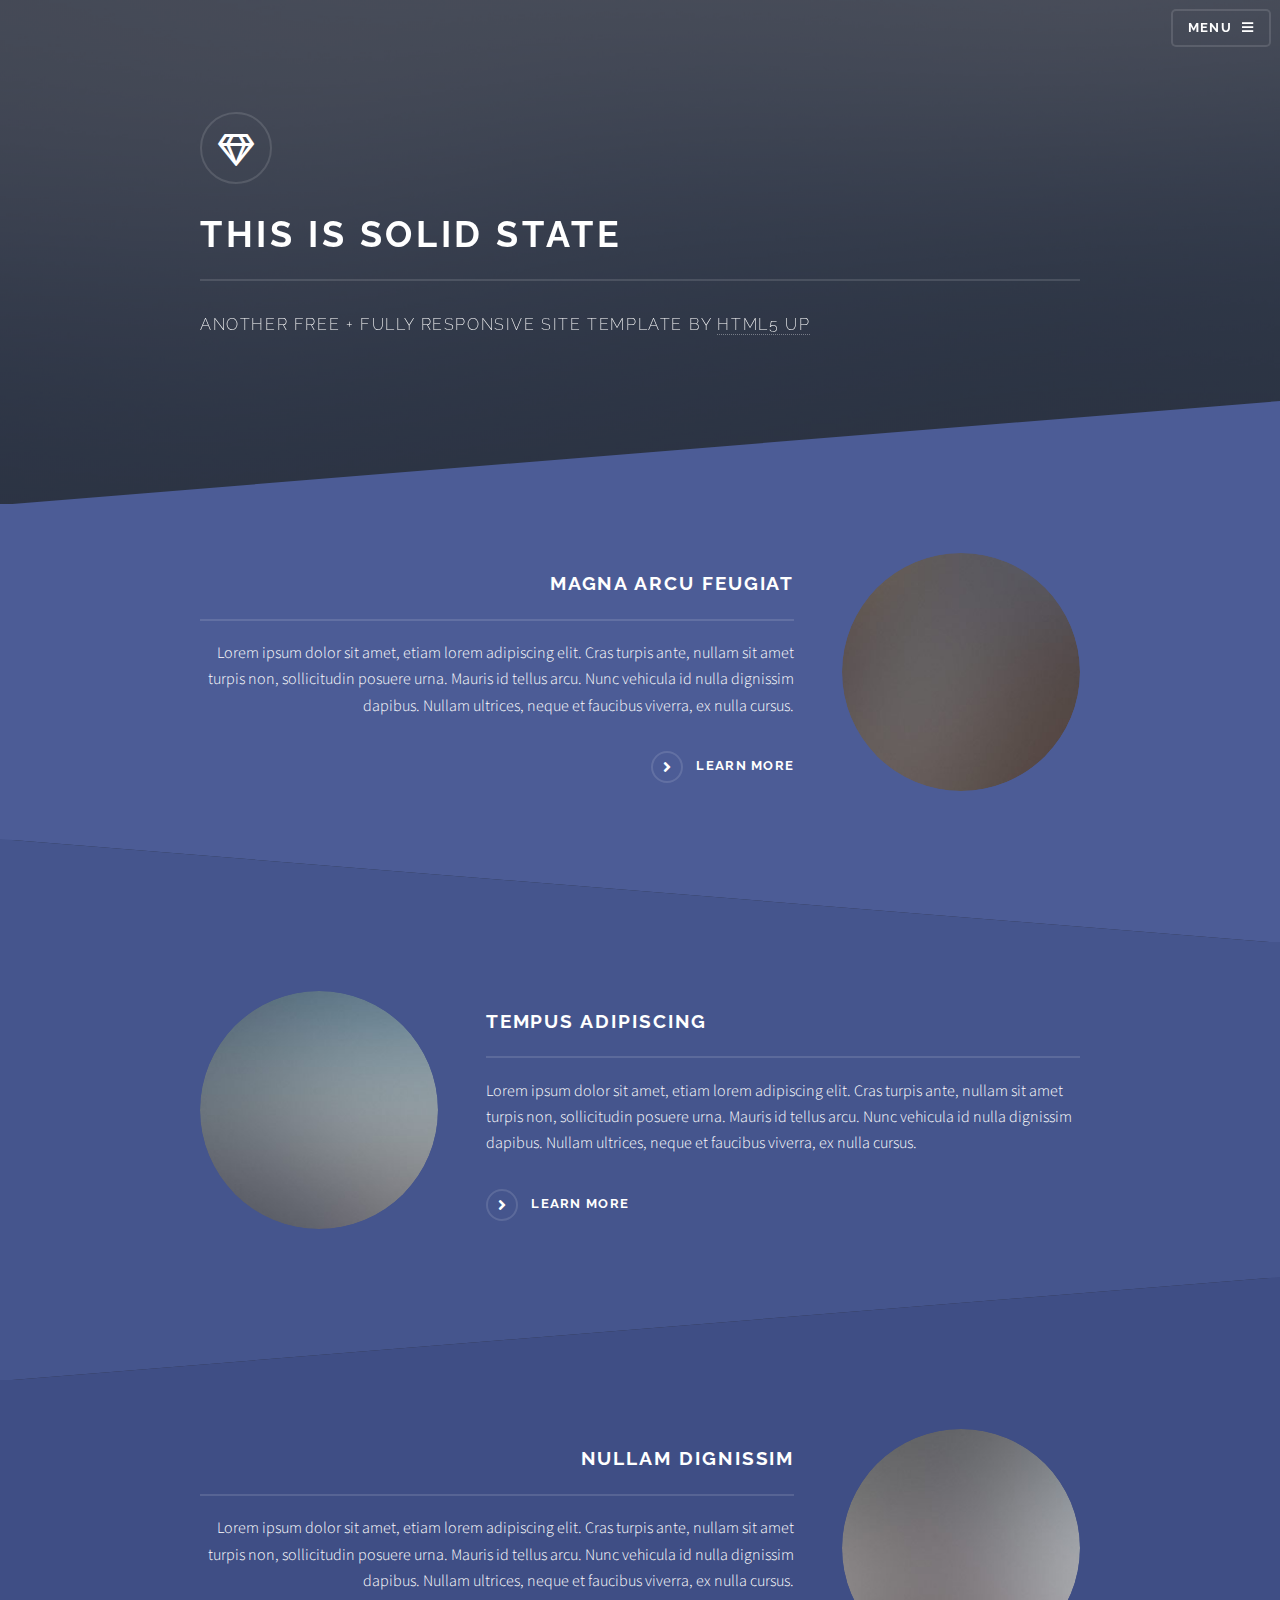
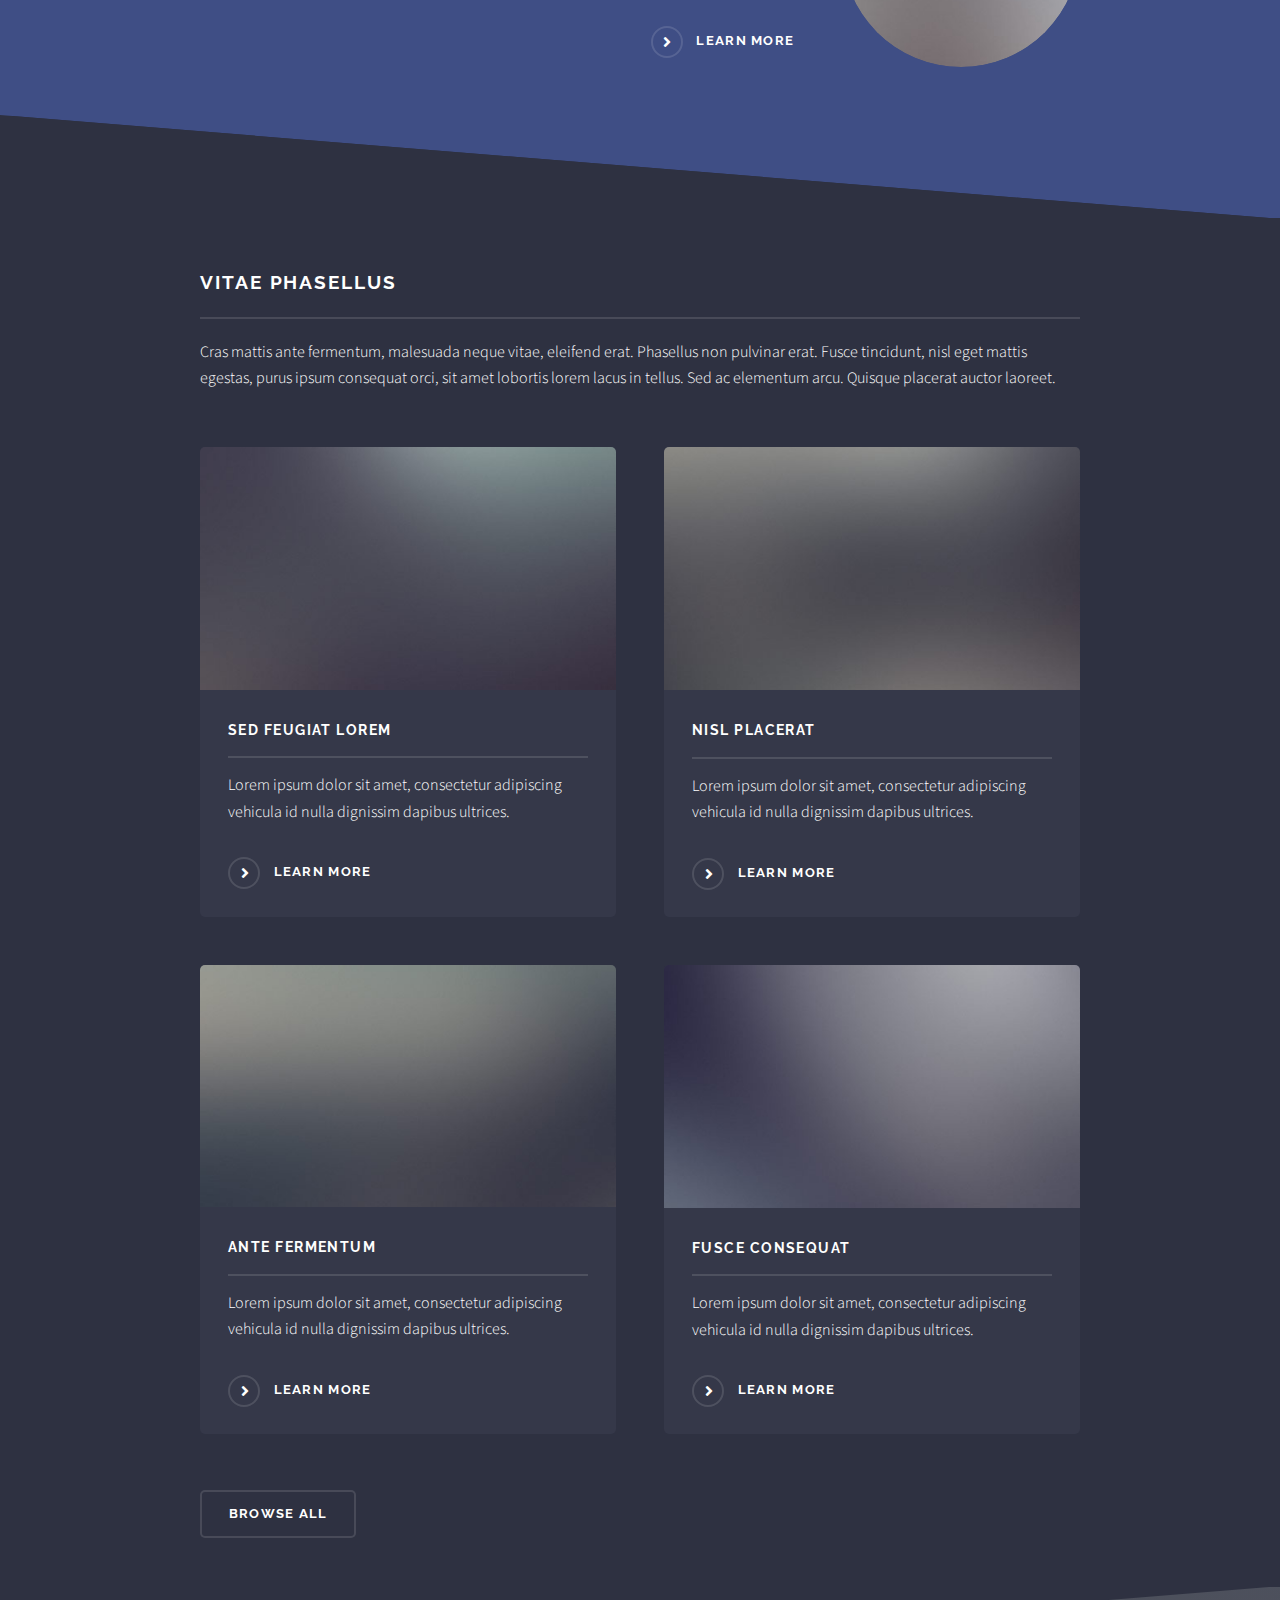
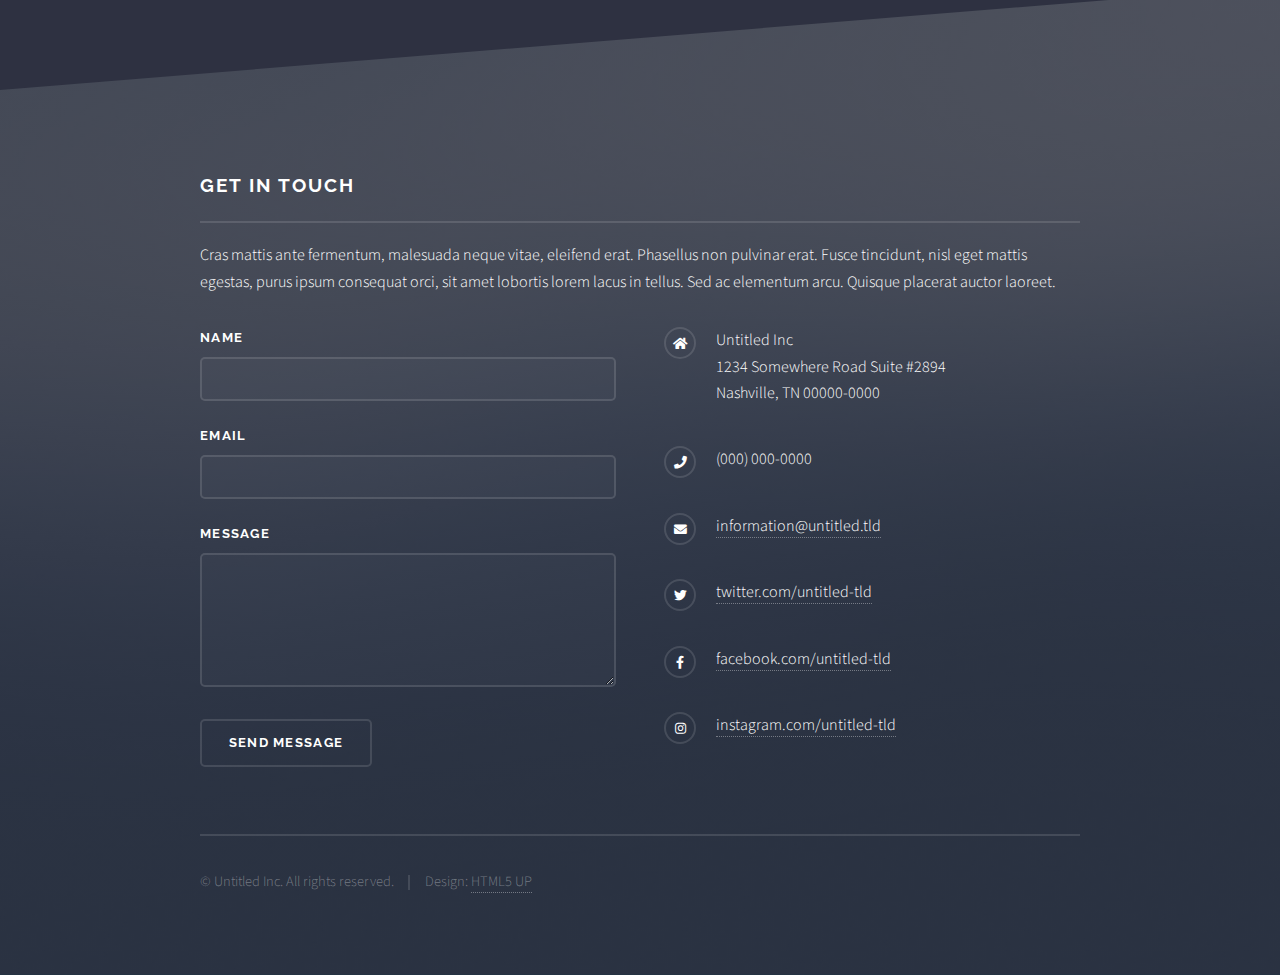
==== index.html @ b1e85231 "Add files via upload" ====
<!DOCTYPE HTML>
<!--
	Solid State by HTML5 UP
	html5up.net | @ajlkn
	Free for personal and commercial use under the CCA 3.0 license (html5up.net/license)
-->
<html>
	<head>
		<title>Solid State by HTML5 UP</title>
		<meta charset="utf-8" />
		<meta name="viewport" content="width=device-width, initial-scale=1, user-scalable=no" />
		<link rel="stylesheet" href="assets/css/main.css" />
		<noscript><link rel="stylesheet" href="assets/css/noscript.css" /></noscript>
	</head>
	<body class="is-preload">

		<!-- Page Wrapper -->
			<div id="page-wrapper">

				<!-- Header -->
					<header id="header" class="alt">
						<h1><a href="index.html">Solid State</a></h1>
						<nav>
							<a href="#menu">Menu</a>
						</nav>
					</header>

				<!-- Menu -->
					<nav id="menu">
						<div class="inner">
							<h2>Menu</h2>
							<ul class="links">
								<li><a href="index.html">Home</a></li>
								<li><a href="generic.html">Generic</a></li>
								<li><a href="elements.html">Elements</a></li>
								<li><a href="#">Log In</a></li>
								<li><a href="#">Sign Up</a></li>
							</ul>
							<a href="#" class="close">Close</a>
						</div>
					</nav>

				<!-- Banner -->
					<section id="banner">
						<div class="inner">
							<div class="logo"><span class="icon fa-gem"></span></div>
							<h2>This is Solid State</h2>
							<p>Another free + fully responsive site template by <a href="http://html5up.net">HTML5 UP</a></p>
						</div>
					</section>

				<!-- Wrapper -->
					<section id="wrapper">

						<!-- One -->
							<section id="one" class="wrapper spotlight style1">
								<div class="inner">
									<a href="#" class="image"><img src="images/pic01.jpg" alt="" /></a>
									<div class="content">
										<h2 class="major">Magna arcu feugiat</h2>
										<p>Lorem ipsum dolor sit amet, etiam lorem adipiscing elit. Cras turpis ante, nullam sit amet turpis non, sollicitudin posuere urna. Mauris id tellus arcu. Nunc vehicula id nulla dignissim dapibus. Nullam ultrices, neque et faucibus viverra, ex nulla cursus.</p>
										<a href="#" class="special">Learn more</a>
									</div>
								</div>
							</section>

						<!-- Two -->
							<section id="two" class="wrapper alt spotlight style2">
								<div class="inner">
									<a href="#" class="image"><img src="images/pic02.jpg" alt="" /></a>
									<div class="content">
										<h2 class="major">Tempus adipiscing</h2>
										<p>Lorem ipsum dolor sit amet, etiam lorem adipiscing elit. Cras turpis ante, nullam sit amet turpis non, sollicitudin posuere urna. Mauris id tellus arcu. Nunc vehicula id nulla dignissim dapibus. Nullam ultrices, neque et faucibus viverra, ex nulla cursus.</p>
										<a href="#" class="special">Learn more</a>
									</div>
								</div>
							</section>

						<!-- Three -->
							<section id="three" class="wrapper spotlight style3">
								<div class="inner">
									<a href="#" class="image"><img src="images/pic03.jpg" alt="" /></a>
									<div class="content">
										<h2 class="major">Nullam dignissim</h2>
										<p>Lorem ipsum dolor sit amet, etiam lorem adipiscing elit. Cras turpis ante, nullam sit amet turpis non, sollicitudin posuere urna. Mauris id tellus arcu. Nunc vehicula id nulla dignissim dapibus. Nullam ultrices, neque et faucibus viverra, ex nulla cursus.</p>
										<a href="#" class="special">Learn more</a>
									</div>
								</div>
							</section>

						<!-- Four -->
							<section id="four" class="wrapper alt style1">
								<div class="inner">
									<h2 class="major">Vitae phasellus</h2>
									<p>Cras mattis ante fermentum, malesuada neque vitae, eleifend erat. Phasellus non pulvinar erat. Fusce tincidunt, nisl eget mattis egestas, purus ipsum consequat orci, sit amet lobortis lorem lacus in tellus. Sed ac elementum arcu. Quisque placerat auctor laoreet.</p>
									<section class="features">
										<article>
											<a href="#" class="image"><img src="images/pic04.jpg" alt="" /></a>
											<h3 class="major">Sed feugiat lorem</h3>
											<p>Lorem ipsum dolor sit amet, consectetur adipiscing vehicula id nulla dignissim dapibus ultrices.</p>
											<a href="#" class="special">Learn more</a>
										</article>
										<article>
											<a href="#" class="image"><img src="images/pic05.jpg" alt="" /></a>
											<h3 class="major">Nisl placerat</h3>
											<p>Lorem ipsum dolor sit amet, consectetur adipiscing vehicula id nulla dignissim dapibus ultrices.</p>
											<a href="#" class="special">Learn more</a>
										</article>
										<article>
											<a href="#" class="image"><img src="images/pic06.jpg" alt="" /></a>
											<h3 class="major">Ante fermentum</h3>
											<p>Lorem ipsum dolor sit amet, consectetur adipiscing vehicula id nulla dignissim dapibus ultrices.</p>
											<a href="#" class="special">Learn more</a>
										</article>
										<article>
											<a href="#" class="image"><img src="images/pic07.jpg" alt="" /></a>
											<h3 class="major">Fusce consequat</h3>
											<p>Lorem ipsum dolor sit amet, consectetur adipiscing vehicula id nulla dignissim dapibus ultrices.</p>
											<a href="#" class="special">Learn more</a>
										</article>
									</section>
									<ul class="actions">
										<li><a href="#" class="button">Browse All</a></li>
									</ul>
								</div>
							</section>

					</section>

				<!-- Footer -->
					<section id="footer">
						<div class="inner">
							<h2 class="major">Get in touch</h2>
							<p>Cras mattis ante fermentum, malesuada neque vitae, eleifend erat. Phasellus non pulvinar erat. Fusce tincidunt, nisl eget mattis egestas, purus ipsum consequat orci, sit amet lobortis lorem lacus in tellus. Sed ac elementum arcu. Quisque placerat auctor laoreet.</p>
							<form method="post" action="#">
								<div class="fields">
									<div class="field">
										<label for="name">Name</label>
										<input type="text" name="name" id="name" />
									</div>
									<div class="field">
										<label for="email">Email</label>
										<input type="email" name="email" id="email" />
									</div>
									<div class="field">
										<label for="message">Message</label>
										<textarea name="message" id="message" rows="4"></textarea>
									</div>
								</div>
								<ul class="actions">
									<li><input type="submit" value="Send Message" /></li>
								</ul>
							</form>
							<ul class="contact">
								<li class="icon solid fa-home">
									Untitled Inc<br />
									1234 Somewhere Road Suite #2894<br />
									Nashville, TN 00000-0000
								</li>
								<li class="icon solid fa-phone">(000) 000-0000</li>
								<li class="icon solid fa-envelope"><a href="#">information@untitled.tld</a></li>
								<li class="icon brands fa-twitter"><a href="#">twitter.com/untitled-tld</a></li>
								<li class="icon brands fa-facebook-f"><a href="#">facebook.com/untitled-tld</a></li>
								<li class="icon brands fa-instagram"><a href="#">instagram.com/untitled-tld</a></li>
							</ul>
							<ul class="copyright">
								<li>&copy; Untitled Inc. All rights reserved.</li><li>Design: <a href="http://html5up.net">HTML5 UP</a></li>
							</ul>
						</div>
					</section>

			</div>

		<!-- Scripts -->
			<script src="assets/js/jquery.min.js"></script>
			<script src="assets/js/jquery.scrollex.min.js"></script>
			<script src="assets/js/browser.min.js"></script>
			<script src="assets/js/breakpoints.min.js"></script>
			<script src="assets/js/util.js"></script>
			<script src="assets/js/main.js"></script>

	</body>
</html>
---- assets/css/main.css ----
@import url(fontawesome-all.min.css);
@import url("https://fonts.googleapis.com/css?family=Raleway:200,700|Source+Sans+Pro:300,600,300italic,600italic");

/*
	Solid State by HTML5 UP
	html5up.net | @ajlkn
	Free for personal and commercial use under the CCA 3.0 license (html5up.net/license)
*/

html, body, div, span, applet, object,
iframe, h1, h2, h3, h4, h5, h6, p, blockquote,
pre, a, abbr, acronym, address, big, cite,
code, del, dfn, em, img, ins, kbd, q, s, samp,
small, strike, strong, sub, sup, tt, var, b,
u, i, center, dl, dt, dd, ol, ul, li, fieldset,
form, label, legend, table, caption, tbody,
tfoot, thead, tr, th, td, article, aside,
canvas, details, embed, figure, figcaption,
footer, header, hgroup, menu, nav, output, ruby,
section, summary, time, mark, audio, video {
	margin: 0;
	padding: 0;
	border: 0;
	font-size: 100%;
	font: inherit;
	vertical-align: baseline;}

article, aside, details, figcaption, figure,
footer, header, hgroup, menu, nav, section {
	display: block;}

body {
	line-height: 1;
}

ol, ul {
	list-style: none;
}

blockquote, q {
	quotes: none;
}

	blockquote:before, blockquote:after, q:before, q:after {
		content: '';
		content: none;
	}

table {
	border-collapse: collapse;
	border-spacing: 0;
}

body {
	-webkit-text-size-adjust: none;
}

mark {
	background-color: transparent;
	color: inherit;
}

input::-moz-focus-inner {
	border: 0;
	padding: 0;
}

input, select, textarea {
	-moz-appearance: none;
	-webkit-appearance: none;
	-ms-appearance: none;
	appearance: none;
}

/* Basic */

	@-ms-viewport {
		width: device-width;
	}

	body {
		-ms-overflow-style: scrollbar;
	}

	@media screen and (max-width: 480px) {

		html, body {
			min-width: 320px;
		}

	}

	html {
		box-sizing: border-box;
	}

	*, *:before, *:after {
		box-sizing: inherit;
	}

	body {
		background-color: #2e3141;
		background-image: linear-gradient(to top, rgba(46, 49, 65, 0.8), rgba(46, 49, 65, 0.8)), url("../../images/bg.jpg");
		background-size: auto, cover;
		background-attachment: fixed, fixed;
		background-position: center, center;
	}

		body.is-preload *, body.is-preload *:before, body.is-preload *:after {
			-moz-animation: none !important;
			-webkit-animation: none !important;
			-ms-animation: none !important;
			animation: none !important;
			-moz-transition: none !important;
			-webkit-transition: none !important;
			-ms-transition: none !important;
			transition: none !important;
		}

/* Type */

	body, input, select, textarea {
		color: #ffffff;
		font-family: "Source Sans Pro", Helvetica, sans-serif;
		font-size: 16.5pt;
		font-weight: 300;
		line-height: 1.65;
	}

		@media screen and (max-width: 1680px) {

			body, input, select, textarea {
				font-size: 13pt;
			}

		}

		@media screen and (max-width: 1280px) {

			body, input, select, textarea {
				font-size: 12pt;
			}

		}

		@media screen and (max-width: 980px) {

			body, input, select, textarea {
				font-size: 12pt;
			}

		}

		@media screen and (max-width: 736px) {

			body, input, select, textarea {
				font-size: 12pt;
			}

		}

		@media screen and (max-width: 480px) {

			body, input, select, textarea {
				font-size: 12pt;
			}

		}

	a {
		-moz-transition: color 0.2s ease-in-out, border-bottom-color 0.2s ease-in-out;
		-webkit-transition: color 0.2s ease-in-out, border-bottom-color 0.2s ease-in-out;
		-ms-transition: color 0.2s ease-in-out, border-bottom-color 0.2s ease-in-out;
		transition: color 0.2s ease-in-out, border-bottom-color 0.2s ease-in-out;
		border-bottom: dotted 1px rgba(255, 255, 255, 0.35);
		color: #ffffff;
		text-decoration: none;
	}

		a:hover {
			border-bottom-color: transparent;
			color: #ffffff !important;
		}

		a.special:not(.button) {
			text-decoration: none;
			border-bottom: 0;
			display: block;
			font-family: Raleway, Helvetica, sans-serif;
			font-size: 0.8em;
			font-weight: 700;
			letter-spacing: 0.1em;
			margin: 0 0 2em 0;
			text-transform: uppercase;
		}

			a.special:not(.button):before {
				-moz-osx-font-smoothing: grayscale;
				-webkit-font-smoothing: antialiased;
				display: inline-block;
				font-style: normal;
				font-variant: normal;
				text-rendering: auto;
				line-height: 1;
				text-transform: none !important;
				font-family: 'Font Awesome 5 Free';
				font-weight: 900;
			}

			a.special:not(.button):before {
				-moz-transition: background-color 0.2s ease-in-out;
				-webkit-transition: background-color 0.2s ease-in-out;
				-ms-transition: background-color 0.2s ease-in-out;
				transition: background-color 0.2s ease-in-out;
				border-radius: 100%;
				border: solid 2px rgba(255, 255, 255, 0.125);
				content: '\f105';
				display: inline-block;
				font-size: 1.25em;
				height: 2em;
				line-height: 1.75em;
				margin-right: 0.85em;
				text-align: center;
				text-indent: 0.15em;
				vertical-align: middle;
				width: 2em;
			}

			a.special:not(.button):hover:before {
				background-color: rgba(255, 255, 255, 0.025);
			}

			a.special:not(.button):active:before {
				background-color: rgba(255, 255, 255, 0.075);
			}

	strong, b {
		color: #ffffff;
		font-weight: 600;
	}

	em, i {
		font-style: italic;
	}

	p {
		margin: 0 0 2em 0;
	}

	h1, h2, h3, h4, h5, h6 {
		color: #ffffff;
		font-family: Raleway, Helvetica, sans-serif;
		font-weight: 700;
		letter-spacing: 0.1em;
		margin: 0 0 1em 0;
		text-transform: uppercase;
	}

		h1 a, h2 a, h3 a, h4 a, h5 a, h6 a {
			color: inherit;
			text-decoration: none;
			border-bottom: 0;
		}

		h1 span, h2 span, h3 span, h4 span, h5 span, h6 span {
			font-weight: 200;
		}

		h1.major, h2.major, h3.major, h4.major, h5.major, h6.major {
			padding-bottom: 1em;
			border-bottom: solid 2px rgba(255, 255, 255, 0.125);
		}

	h2 {
		font-size: 1.2em;
	}

	h3 {
		font-size: 0.9em;
	}

	h4 {
		font-size: 0.7em;
	}

	h5 {
		font-size: 0.7em;
	}

	h6 {
		font-size: 0.7em;
	}

	@media screen and (max-width: 736px) {

		h2 {
			font-size: 1em;
		}

		h3 {
			font-size: 0.8em;
		}

	}

	sub {
		font-size: 0.8em;
		position: relative;
		top: 0.5em;
	}

	sup {
		font-size: 0.8em;
		position: relative;
		top: -0.5em;
	}

	blockquote {
		border-left: solid 4px rgba(255, 255, 255, 0.125);
		font-style: italic;
		margin: 0 0 2em 0;
		padding: 0.5em 0 0.5em 2em;
	}

	code {
		background: rgba(255, 255, 255, 0.025);
		border-radius: 5px;
		border: solid 2px rgba(255, 255, 255, 0.125);
		font-family: "Courier New", monospace;
		font-size: 0.9em;
		margin: 0 0.25em;
		padding: 0.25em 0.65em;
	}

	pre {
		-webkit-overflow-scrolling: touch;
		font-family: "Courier New", monospace;
		font-size: 0.9em;
		margin: 0 0 2em 0;
	}

		pre code {
			display: block;
			line-height: 1.75em;
			padding: 1em 1.5em;
			overflow-x: auto;
		}

	hr {
		border: 0;
		border-bottom: solid 2px rgba(255, 255, 255, 0.125);
		margin: 2.5em 0;
	}

		hr.major {
			margin: 4em 0;
		}

	.align-left {
		text-align: left;
	}

	.align-center {
		text-align: center;
	}

	.align-right {
		text-align: right;
	}

/* Row */

	.row {
		display: flex;
		flex-wrap: wrap;
		box-sizing: border-box;
		align-items: stretch;
	}

		.row > * {
			box-sizing: border-box;
		}

		.row.gtr-uniform > * > :last-child {
			margin-bottom: 0;
		}

		.row.aln-left {
			justify-content: flex-start;
		}

		.row.aln-center {
			justify-content: center;
		}

		.row.aln-right {
			justify-content: flex-end;
		}

		.row.aln-top {
			align-items: flex-start;
		}

		.row.aln-middle {
			align-items: center;
		}

		.row.aln-bottom {
			align-items: flex-end;
		}

		.row > .imp {
			order: -1;
		}

		.row > .col-1 {
			width: 8.33333%;
		}

		.row > .off-1 {
			margin-left: 8.33333%;
		}

		.row > .col-2 {
			width: 16.66667%;
		}

		.row > .off-2 {
			margin-left: 16.66667%;
		}

		.row > .col-3 {
			width: 25%;
		}

		.row > .off-3 {
			margin-left: 25%;
		}

		.row > .col-4 {
			width: 33.33333%;
		}

		.row > .off-4 {
			margin-left: 33.33333%;
		}

		.row > .col-5 {
			width: 41.66667%;
		}

		.row > .off-5 {
			margin-left: 41.66667%;
		}

		.row > .col-6 {
			width: 50%;
		}

		.row > .off-6 {
			margin-left: 50%;
		}

		.row > .col-7 {
			width: 58.33333%;
		}

		.row > .off-7 {
			margin-left: 58.33333%;
		}

		.row > .col-8 {
			width: 66.66667%;
		}

		.row > .off-8 {
			margin-left: 66.66667%;
		}

		.row > .col-9 {
			width: 75%;
		}

		.row > .off-9 {
			margin-left: 75%;
		}

		.row > .col-10 {
			width: 83.33333%;
		}

		.row > .off-10 {
			margin-left: 83.33333%;
		}

		.row > .col-11 {
			width: 91.66667%;
		}

		.row > .off-11 {
			margin-left: 91.66667%;
		}

		.row > .col-12 {
			width: 100%;
		}

		.row > .off-12 {
			margin-left: 100%;
		}

		.row.gtr-0 {
			margin-top: 0;
			margin-left: 0em;
		}

			.row.gtr-0 > * {
				padding: 0 0 0 0em;
			}

			.row.gtr-0.gtr-uniform {
				margin-top: 0em;
			}

				.row.gtr-0.gtr-uniform > * {
					padding-top: 0em;
				}

		.row.gtr-25 {
			margin-top: 0;
			margin-left: -0.4375em;
		}

			.row.gtr-25 > * {
				padding: 0 0 0 0.4375em;
			}

			.row.gtr-25.gtr-uniform {
				margin-top: -0.4375em;
			}

				.row.gtr-25.gtr-uniform > * {
					padding-top: 0.4375em;
				}

		.row.gtr-50 {
			margin-top: 0;
			margin-left: -0.875em;
		}

			.row.gtr-50 > * {
				padding: 0 0 0 0.875em;
			}

			.row.gtr-50.gtr-uniform {
				margin-top: -0.875em;
			}

				.row.gtr-50.gtr-uniform > * {
					padding-top: 0.875em;
				}

		.row {
			margin-top: 0;
			margin-left: -1.75em;
		}

			.row > * {
				padding: 0 0 0 1.75em;
			}

			.row.gtr-uniform {
				margin-top: -1.75em;
			}

				.row.gtr-uniform > * {
					padding-top: 1.75em;
				}

		.row.gtr-150 {
			margin-top: 0;
			margin-left: -2.625em;
		}

			.row.gtr-150 > * {
				padding: 0 0 0 2.625em;
			}

			.row.gtr-150.gtr-uniform {
				margin-top: -2.625em;
			}

				.row.gtr-150.gtr-uniform > * {
					padding-top: 2.625em;
				}

		.row.gtr-200 {
			margin-top: 0;
			margin-left: -3.5em;
		}

			.row.gtr-200 > * {
				padding: 0 0 0 3.5em;
			}

			.row.gtr-200.gtr-uniform {
				margin-top: -3.5em;
			}

				.row.gtr-200.gtr-uniform > * {
					padding-top: 3.5em;
				}

		@media screen and (max-width: 1680px) {

			.row {
				display: flex;
				flex-wrap: wrap;
				box-sizing: border-box;
				align-items: stretch;
			}

				.row > * {
					box-sizing: border-box;
				}

				.row.gtr-uniform > * > :last-child {
					margin-bottom: 0;
				}

				.row.aln-left {
					justify-content: flex-start;
				}

				.row.aln-center {
					justify-content: center;
				}

				.row.aln-right {
					justify-content: flex-end;
				}

				.row.aln-top {
					align-items: flex-start;
				}

				.row.aln-middle {
					align-items: center;
				}

				.row.aln-bottom {
					align-items: flex-end;
				}

				.row > .imp-xlarge {
					order: -1;
				}

				.row > .col-1-xlarge {
					width: 8.33333%;
				}

				.row > .off-1-xlarge {
					margin-left: 8.33333%;
				}

				.row > .col-2-xlarge {
					width: 16.66667%;
				}

				.row > .off-2-xlarge {
					margin-left: 16.66667%;
				}

				.row > .col-3-xlarge {
					width: 25%;
				}

				.row > .off-3-xlarge {
					margin-left: 25%;
				}

				.row > .col-4-xlarge {
					width: 33.33333%;
				}

				.row > .off-4-xlarge {
					margin-left: 33.33333%;
				}

				.row > .col-5-xlarge {
					width: 41.66667%;
				}

				.row > .off-5-xlarge {
					margin-left: 41.66667%;
				}

				.row > .col-6-xlarge {
					width: 50%;
				}

				.row > .off-6-xlarge {
					margin-left: 50%;
				}

				.row > .col-7-xlarge {
					width: 58.33333%;
				}

				.row > .off-7-xlarge {
					margin-left: 58.33333%;
				}

				.row > .col-8-xlarge {
					width: 66.66667%;
				}

				.row > .off-8-xlarge {
					margin-left: 66.66667%;
				}

				.row > .col-9-xlarge {
					width: 75%;
				}

				.row > .off-9-xlarge {
					margin-left: 75%;
				}

				.row > .col-10-xlarge {
					width: 83.33333%;
				}

				.row > .off-10-xlarge {
					margin-left: 83.33333%;
				}

				.row > .col-11-xlarge {
					width: 91.66667%;
				}

				.row > .off-11-xlarge {
					margin-left: 91.66667%;
				}

				.row > .col-12-xlarge {
					width: 100%;
				}

				.row > .off-12-xlarge {
					margin-left: 100%;
				}

				.row.gtr-0 {
					margin-top: 0;
					margin-left: 0em;
				}

					.row.gtr-0 > * {
						padding: 0 0 0 0em;
					}

					.row.gtr-0.gtr-uniform {
						margin-top: 0em;
					}

						.row.gtr-0.gtr-uniform > * {
							padding-top: 0em;
						}

				.row.gtr-25 {
					margin-top: 0;
					margin-left: -0.4375em;
				}

					.row.gtr-25 > * {
						padding: 0 0 0 0.4375em;
					}

					.row.gtr-25.gtr-uniform {
						margin-top: -0.4375em;
					}

						.row.gtr-25.gtr-uniform > * {
							padding-top: 0.4375em;
						}

				.row.gtr-50 {
					margin-top: 0;
					margin-left: -0.875em;
				}

					.row.gtr-50 > * {
						padding: 0 0 0 0.875em;
					}

					.row.gtr-50.gtr-uniform {
						margin-top: -0.875em;
					}

						.row.gtr-50.gtr-uniform > * {
							padding-top: 0.875em;
						}

				.row {
					margin-top: 0;
					margin-left: -1.75em;
				}

					.row > * {
						padding: 0 0 0 1.75em;
					}

					.row.gtr-uniform {
						margin-top: -1.75em;
					}

						.row.gtr-uniform > * {
							padding-top: 1.75em;
						}

				.row.gtr-150 {
					margin-top: 0;
					margin-left: -2.625em;
				}

					.row.gtr-150 > * {
						padding: 0 0 0 2.625em;
					}

					.row.gtr-150.gtr-uniform {
						margin-top: -2.625em;
					}

						.row.gtr-150.gtr-uniform > * {
							padding-top: 2.625em;
						}

				.row.gtr-200 {
					margin-top: 0;
					margin-left: -3.5em;
				}

					.row.gtr-200 > * {
						padding: 0 0 0 3.5em;
					}

					.row.gtr-200.gtr-uniform {
						margin-top: -3.5em;
					}

						.row.gtr-200.gtr-uniform > * {
							padding-top: 3.5em;
						}

		}

		@media screen and (max-width: 1280px) {

			.row {
				display: flex;
				flex-wrap: wrap;
				box-sizing: border-box;
				align-items: stretch;
			}

				.row > * {
					box-sizing: border-box;
				}

				.row.gtr-uniform > * > :last-child {
					margin-bottom: 0;
				}

				.row.aln-left {
					justify-content: flex-start;
				}

				.row.aln-center {
					justify-content: center;
				}

				.row.aln-right {
					justify-content: flex-end;
				}

				.row.aln-top {
					align-items: flex-start;
				}

				.row.aln-middle {
					align-items: center;
				}

				.row.aln-bottom {
					align-items: flex-end;
				}

				.row > .imp-large {
					order: -1;
				}

				.row > .col-1-large {
					width: 8.33333%;
				}

				.row > .off-1-large {
					margin-left: 8.33333%;
				}

				.row > .col-2-large {
					width: 16.66667%;
				}

				.row > .off-2-large {
					margin-left: 16.66667%;
				}

				.row > .col-3-large {
					width: 25%;
				}

				.row > .off-3-large {
					margin-left: 25%;
				}

				.row > .col-4-large {
					width: 33.33333%;
				}

				.row > .off-4-large {
					margin-left: 33.33333%;
				}

				.row > .col-5-large {
					width: 41.66667%;
				}

				.row > .off-5-large {
					margin-left: 41.66667%;
				}

				.row > .col-6-large {
					width: 50%;
				}

				.row > .off-6-large {
					margin-left: 50%;
				}

				.row > .col-7-large {
					width: 58.33333%;
				}

				.row > .off-7-large {
					margin-left: 58.33333%;
				}

				.row > .col-8-large {
					width: 66.66667%;
				}

				.row > .off-8-large {
					margin-left: 66.66667%;
				}

				.row > .col-9-large {
					width: 75%;
				}

				.row > .off-9-large {
					margin-left: 75%;
				}

				.row > .col-10-large {
					width: 83.33333%;
				}

				.row > .off-10-large {
					margin-left: 83.33333%;
				}

				.row > .col-11-large {
					width: 91.66667%;
				}

				.row > .off-11-large {
					margin-left: 91.66667%;
				}

				.row > .col-12-large {
					width: 100%;
				}

				.row > .off-12-large {
					margin-left: 100%;
				}

				.row.gtr-0 {
					margin-top: 0;
					margin-left: 0em;
				}

					.row.gtr-0 > * {
						padding: 0 0 0 0em;
					}

					.row.gtr-0.gtr-uniform {
						margin-top: 0em;
					}

						.row.gtr-0.gtr-uniform > * {
							padding-top: 0em;
						}

				.row.gtr-25 {
					margin-top: 0;
					margin-left: -0.4375em;
				}

					.row.gtr-25 > * {
						padding: 0 0 0 0.4375em;
					}

					.row.gtr-25.gtr-uniform {
						margin-top: -0.4375em;
					}

						.row.gtr-25.gtr-uniform > * {
							padding-top: 0.4375em;
						}

				.row.gtr-50 {
					margin-top: 0;
					margin-left: -0.875em;
				}

					.row.gtr-50 > * {
						padding: 0 0 0 0.875em;
					}

					.row.gtr-50.gtr-uniform {
						margin-top: -0.875em;
					}

						.row.gtr-50.gtr-uniform > * {
							padding-top: 0.875em;
						}

				.row {
					margin-top: 0;
					margin-left: -1.75em;
				}

					.row > * {
						padding: 0 0 0 1.75em;
					}

					.row.gtr-uniform {
						margin-top: -1.75em;
					}

						.row.gtr-uniform > * {
							padding-top: 1.75em;
						}

				.row.gtr-150 {
					margin-top: 0;
					margin-left: -2.625em;
				}

					.row.gtr-150 > * {
						padding: 0 0 0 2.625em;
					}

					.row.gtr-150.gtr-uniform {
						margin-top: -2.625em;
					}

						.row.gtr-150.gtr-uniform > * {
							padding-top: 2.625em;
						}

				.row.gtr-200 {
					margin-top: 0;
					margin-left: -3.5em;
				}

					.row.gtr-200 > * {
						padding: 0 0 0 3.5em;
					}

					.row.gtr-200.gtr-uniform {
						margin-top: -3.5em;
					}

						.row.gtr-200.gtr-uniform > * {
							padding-top: 3.5em;
						}

		}

		@media screen and (max-width: 980px) {

			.row {
				display: flex;
				flex-wrap: wrap;
				box-sizing: border-box;
				align-items: stretch;
			}

				.row > * {
					box-sizing: border-box;
				}

				.row.gtr-uniform > * > :last-child {
					margin-bottom: 0;
				}

				.row.aln-left {
					justify-content: flex-start;
				}

				.row.aln-center {
					justify-content: center;
				}

				.row.aln-right {
					justify-content: flex-end;
				}

				.row.aln-top {
					align-items: flex-start;
				}

				.row.aln-middle {
					align-items: center;
				}

				.row.aln-bottom {
					align-items: flex-end;
				}

				.row > .imp-medium {
					order: -1;
				}

				.row > .col-1-medium {
					width: 8.33333%;
				}

				.row > .off-1-medium {
					margin-left: 8.33333%;
				}

				.row > .col-2-medium {
					width: 16.66667%;
				}

				.row > .off-2-medium {
					margin-left: 16.66667%;
				}

				.row > .col-3-medium {
					width: 25%;
				}

				.row > .off-3-medium {
					margin-left: 25%;
				}

				.row > .col-4-medium {
					width: 33.33333%;
				}

				.row > .off-4-medium {
					margin-left: 33.33333%;
				}

				.row > .col-5-medium {
					width: 41.66667%;
				}

				.row > .off-5-medium {
					margin-left: 41.66667%;
				}

				.row > .col-6-medium {
					width: 50%;
				}

				.row > .off-6-medium {
					margin-left: 50%;
				}

				.row > .col-7-medium {
					width: 58.33333%;
				}

				.row > .off-7-medium {
					margin-left: 58.33333%;
				}

				.row > .col-8-medium {
					width: 66.66667%;
				}

				.row > .off-8-medium {
					margin-left: 66.66667%;
				}

				.row > .col-9-medium {
					width: 75%;
				}

				.row > .off-9-medium {
					margin-left: 75%;
				}

				.row > .col-10-medium {
					width: 83.33333%;
				}

				.row > .off-10-medium {
					margin-left: 83.33333%;
				}

				.row > .col-11-medium {
					width: 91.66667%;
				}

				.row > .off-11-medium {
					margin-left: 91.66667%;
				}

				.row > .col-12-medium {
					width: 100%;
				}

				.row > .off-12-medium {
					margin-left: 100%;
				}

				.row.gtr-0 {
					margin-top: 0;
					margin-left: 0em;
				}

					.row.gtr-0 > * {
						padding: 0 0 0 0em;
					}

					.row.gtr-0.gtr-uniform {
						margin-top: 0em;
					}

						.row.gtr-0.gtr-uniform > * {
							padding-top: 0em;
						}

				.row.gtr-25 {
					margin-top: 0;
					margin-left: -0.4375em;
				}

					.row.gtr-25 > * {
						padding: 0 0 0 0.4375em;
					}

					.row.gtr-25.gtr-uniform {
						margin-top: -0.4375em;
					}

						.row.gtr-25.gtr-uniform > * {
							padding-top: 0.4375em;
						}

				.row.gtr-50 {
					margin-top: 0;
					margin-left: -0.875em;
				}

					.row.gtr-50 > * {
						padding: 0 0 0 0.875em;
					}

					.row.gtr-50.gtr-uniform {
						margin-top: -0.875em;
					}

						.row.gtr-50.gtr-uniform > * {
							padding-top: 0.875em;
						}

				.row {
					margin-top: 0;
					margin-left: -1.75em;
				}

					.row > * {
						padding: 0 0 0 1.75em;
					}

					.row.gtr-uniform {
						margin-top: -1.75em;
					}

						.row.gtr-uniform > * {
							padding-top: 1.75em;
						}

				.row.gtr-150 {
					margin-top: 0;
					margin-left: -2.625em;
				}

					.row.gtr-150 > * {
						padding: 0 0 0 2.625em;
					}

					.row.gtr-150.gtr-uniform {
						margin-top: -2.625em;
					}

						.row.gtr-150.gtr-uniform > * {
							padding-top: 2.625em;
						}

				.row.gtr-200 {
					margin-top: 0;
					margin-left: -3.5em;
				}

					.row.gtr-200 > * {
						padding: 0 0 0 3.5em;
					}

					.row.gtr-200.gtr-uniform {
						margin-top: -3.5em;
					}

						.row.gtr-200.gtr-uniform > * {
							padding-top: 3.5em;
						}

		}

		@media screen and (max-width: 736px) {

			.row {
				display: flex;
				flex-wrap: wrap;
				box-sizing: border-box;
				align-items: stretch;
			}

				.row > * {
					box-sizing: border-box;
				}

				.row.gtr-uniform > * > :last-child {
					margin-bottom: 0;
				}

				.row.aln-left {
					justify-content: flex-start;
				}

				.row.aln-center {
					justify-content: center;
				}

				.row.aln-right {
					justify-content: flex-end;
				}

				.row.aln-top {
					align-items: flex-start;
				}

				.row.aln-middle {
					align-items: center;
				}

				.row.aln-bottom {
					align-items: flex-end;
				}

				.row > .imp-small {
					order: -1;
				}

				.row > .col-1-small {
					width: 8.33333%;
				}

				.row > .off-1-small {
					margin-left: 8.33333%;
				}

				.row > .col-2-small {
					width: 16.66667%;
				}

				.row > .off-2-small {
					margin-left: 16.66667%;
				}

				.row > .col-3-small {
					width: 25%;
				}

				.row > .off-3-small {
					margin-left: 25%;
				}

				.row > .col-4-small {
					width: 33.33333%;
				}

				.row > .off-4-small {
					margin-left: 33.33333%;
				}

				.row > .col-5-small {
					width: 41.66667%;
				}

				.row > .off-5-small {
					margin-left: 41.66667%;
				}

				.row > .col-6-small {
					width: 50%;
				}

				.row > .off-6-small {
					margin-left: 50%;
				}

				.row > .col-7-small {
					width: 58.33333%;
				}

				.row > .off-7-small {
					margin-left: 58.33333%;
				}

				.row > .col-8-small {
					width: 66.66667%;
				}

				.row > .off-8-small {
					margin-left: 66.66667%;
				}

				.row > .col-9-small {
					width: 75%;
				}

				.row > .off-9-small {
					margin-left: 75%;
				}

				.row > .col-10-small {
					width: 83.33333%;
				}

				.row > .off-10-small {
					margin-left: 83.33333%;
				}

				.row > .col-11-small {
					width: 91.66667%;
				}

				.row > .off-11-small {
					margin-left: 91.66667%;
				}

				.row > .col-12-small {
					width: 100%;
				}

				.row > .off-12-small {
					margin-left: 100%;
				}

				.row.gtr-0 {
					margin-top: 0;
					margin-left: 0em;
				}

					.row.gtr-0 > * {
						padding: 0 0 0 0em;
					}

					.row.gtr-0.gtr-uniform {
						margin-top: 0em;
					}

						.row.gtr-0.gtr-uniform > * {
							padding-top: 0em;
						}

				.row.gtr-25 {
					margin-top: 0;
					margin-left: -0.3125em;
				}

					.row.gtr-25 > * {
						padding: 0 0 0 0.3125em;
					}

					.row.gtr-25.gtr-uniform {
						margin-top: -0.3125em;
					}

						.row.gtr-25.gtr-uniform > * {
							padding-top: 0.3125em;
						}

				.row.gtr-50 {
					margin-top: 0;
					margin-left: -0.625em;
				}

					.row.gtr-50 > * {
						padding: 0 0 0 0.625em;
					}

					.row.gtr-50.gtr-uniform {
						margin-top: -0.625em;
					}

						.row.gtr-50.gtr-uniform > * {
							padding-top: 0.625em;
						}

				.row {
					margin-top: 0;
					margin-left: -1.25em;
				}

					.row > * {
						padding: 0 0 0 1.25em;
					}

					.row.gtr-uniform {
						margin-top: -1.25em;
					}

						.row.gtr-uniform > * {
							padding-top: 1.25em;
						}

				.row.gtr-150 {
					margin-top: 0;
					margin-left: -1.875em;
				}

					.row.gtr-150 > * {
						padding: 0 0 0 1.875em;
					}

					.row.gtr-150.gtr-uniform {
						margin-top: -1.875em;
					}

						.row.gtr-150.gtr-uniform > * {
							padding-top: 1.875em;
						}

				.row.gtr-200 {
					margin-top: 0;
					margin-left: -2.5em;
				}

					.row.gtr-200 > * {
						padding: 0 0 0 2.5em;
					}

					.row.gtr-200.gtr-uniform {
						margin-top: -2.5em;
					}

						.row.gtr-200.gtr-uniform > * {
							padding-top: 2.5em;
						}

		}

		@media screen and (max-width: 480px) {

			.row {
				display: flex;
				flex-wrap: wrap;
				box-sizing: border-box;
				align-items: stretch;
			}

				.row > * {
					box-sizing: border-box;
				}

				.row.gtr-uniform > * > :last-child {
					margin-bottom: 0;
				}

				.row.aln-left {
					justify-content: flex-start;
				}

				.row.aln-center {
					justify-content: center;
				}

				.row.aln-right {
					justify-content: flex-end;
				}

				.row.aln-top {
					align-items: flex-start;
				}

				.row.aln-middle {
					align-items: center;
				}

				.row.aln-bottom {
					align-items: flex-end;
				}

				.row > .imp-xsmall {
					order: -1;
				}

				.row > .col-1-xsmall {
					width: 8.33333%;
				}

				.row > .off-1-xsmall {
					margin-left: 8.33333%;
				}

				.row > .col-2-xsmall {
					width: 16.66667%;
				}

				.row > .off-2-xsmall {
					margin-left: 16.66667%;
				}

				.row > .col-3-xsmall {
					width: 25%;
				}

				.row > .off-3-xsmall {
					margin-left: 25%;
				}

				.row > .col-4-xsmall {
					width: 33.33333%;
				}

				.row > .off-4-xsmall {
					margin-left: 33.33333%;
				}

				.row > .col-5-xsmall {
					width: 41.66667%;
				}

				.row > .off-5-xsmall {
					margin-left: 41.66667%;
				}

				.row > .col-6-xsmall {
					width: 50%;
				}

				.row > .off-6-xsmall {
					margin-left: 50%;
				}

				.row > .col-7-xsmall {
					width: 58.33333%;
				}

				.row > .off-7-xsmall {
					margin-left: 58.33333%;
				}

				.row > .col-8-xsmall {
					width: 66.66667%;
				}

				.row > .off-8-xsmall {
					margin-left: 66.66667%;
				}

				.row > .col-9-xsmall {
					width: 75%;
				}

				.row > .off-9-xsmall {
					margin-left: 75%;
				}

				.row > .col-10-xsmall {
					width: 83.33333%;
				}

				.row > .off-10-xsmall {
					margin-left: 83.33333%;
				}

				.row > .col-11-xsmall {
					width: 91.66667%;
				}

				.row > .off-11-xsmall {
					margin-left: 91.66667%;
				}

				.row > .col-12-xsmall {
					width: 100%;
				}

				.row > .off-12-xsmall {
					margin-left: 100%;
				}

				.row.gtr-0 {
					margin-top: 0;
					margin-left: 0em;
				}

					.row.gtr-0 > * {
						padding: 0 0 0 0em;
					}

					.row.gtr-0.gtr-uniform {
						margin-top: 0em;
					}

						.row.gtr-0.gtr-uniform > * {
							padding-top: 0em;
						}

				.row.gtr-25 {
					margin-top: 0;
					margin-left: -0.3125em;
				}

					.row.gtr-25 > * {
						padding: 0 0 0 0.3125em;
					}

					.row.gtr-25.gtr-uniform {
						margin-top: -0.3125em;
					}

						.row.gtr-25.gtr-uniform > * {
							padding-top: 0.3125em;
						}

				.row.gtr-50 {
					margin-top: 0;
					margin-left: -0.625em;
				}

					.row.gtr-50 > * {
						padding: 0 0 0 0.625em;
					}

					.row.gtr-50.gtr-uniform {
						margin-top: -0.625em;
					}

						.row.gtr-50.gtr-uniform > * {
							padding-top: 0.625em;
						}

				.row {
					margin-top: 0;
					margin-left: -1.25em;
				}

					.row > * {
						padding: 0 0 0 1.25em;
					}

					.row.gtr-uniform {
						margin-top: -1.25em;
					}

						.row.gtr-uniform > * {
							padding-top: 1.25em;
						}

				.row.gtr-150 {
					margin-top: 0;
					margin-left: -1.875em;
				}

					.row.gtr-150 > * {
						padding: 0 0 0 1.875em;
					}

					.row.gtr-150.gtr-uniform {
						margin-top: -1.875em;
					}

						.row.gtr-150.gtr-uniform > * {
							padding-top: 1.875em;
						}

				.row.gtr-200 {
					margin-top: 0;
					margin-left: -2.5em;
				}

					.row.gtr-200 > * {
						padding: 0 0 0 2.5em;
					}

					.row.gtr-200.gtr-uniform {
						margin-top: -2.5em;
					}

						.row.gtr-200.gtr-uniform > * {
							padding-top: 2.5em;
						}

		}

		@media screen and (max-width: 360px) {

			.row {
				display: flex;
				flex-wrap: wrap;
				box-sizing: border-box;
				align-items: stretch;
			}

				.row > * {
					box-sizing: border-box;
				}

				.row.gtr-uniform > * > :last-child {
					margin-bottom: 0;
				}

				.row.aln-left {
					justify-content: flex-start;
				}

				.row.aln-center {
					justify-content: center;
				}

				.row.aln-right {
					justify-content: flex-end;
				}

				.row.aln-top {
					align-items: flex-start;
				}

				.row.aln-middle {
					align-items: center;
				}

				.row.aln-bottom {
					align-items: flex-end;
				}

				.row > .imp-xxsmall {
					order: -1;
				}

				.row > .col-1-xxsmall {
					width: 8.33333%;
				}

				.row > .off-1-xxsmall {
					margin-left: 8.33333%;
				}

				.row > .col-2-xxsmall {
					width: 16.66667%;
				}

				.row > .off-2-xxsmall {
					margin-left: 16.66667%;
				}

				.row > .col-3-xxsmall {
					width: 25%;
				}

				.row > .off-3-xxsmall {
					margin-left: 25%;
				}

				.row > .col-4-xxsmall {
					width: 33.33333%;
				}

				.row > .off-4-xxsmall {
					margin-left: 33.33333%;
				}

				.row > .col-5-xxsmall {
					width: 41.66667%;
				}

				.row > .off-5-xxsmall {
					margin-left: 41.66667%;
				}

				.row > .col-6-xxsmall {
					width: 50%;
				}

				.row > .off-6-xxsmall {
					margin-left: 50%;
				}

				.row > .col-7-xxsmall {
					width: 58.33333%;
				}

				.row > .off-7-xxsmall {
					margin-left: 58.33333%;
				}

				.row > .col-8-xxsmall {
					width: 66.66667%;
				}

				.row > .off-8-xxsmall {
					margin-left: 66.66667%;
				}

				.row > .col-9-xxsmall {
					width: 75%;
				}

				.row > .off-9-xxsmall {
					margin-left: 75%;
				}

				.row > .col-10-xxsmall {
					width: 83.33333%;
				}

				.row > .off-10-xxsmall {
					margin-left: 83.33333%;
				}

				.row > .col-11-xxsmall {
					width: 91.66667%;
				}

				.row > .off-11-xxsmall {
					margin-left: 91.66667%;
				}

				.row > .col-12-xxsmall {
					width: 100%;
				}

				.row > .off-12-xxsmall {
					margin-left: 100%;
				}

				.row.gtr-0 {
					margin-top: 0;
					margin-left: 0em;
				}

					.row.gtr-0 > * {
						padding: 0 0 0 0em;
					}

					.row.gtr-0.gtr-uniform {
						margin-top: 0em;
					}

						.row.gtr-0.gtr-uniform > * {
							padding-top: 0em;
						}

				.row.gtr-25 {
					margin-top: 0;
					margin-left: -0.3125em;
				}

					.row.gtr-25 > * {
						padding: 0 0 0 0.3125em;
					}

					.row.gtr-25.gtr-uniform {
						margin-top: -0.3125em;
					}

						.row.gtr-25.gtr-uniform > * {
							padding-top: 0.3125em;
						}

				.row.gtr-50 {
					margin-top: 0;
					margin-left: -0.625em;
				}

					.row.gtr-50 > * {
						padding: 0 0 0 0.625em;
					}

					.row.gtr-50.gtr-uniform {
						margin-top: -0.625em;
					}

						.row.gtr-50.gtr-uniform > * {
							padding-top: 0.625em;
						}

				.row {
					margin-top: 0;
					margin-left: -1.25em;
				}

					.row > * {
						padding: 0 0 0 1.25em;
					}

					.row.gtr-uniform {
						margin-top: -1.25em;
					}

						.row.gtr-uniform > * {
							padding-top: 1.25em;
						}

				.row.gtr-150 {
					margin-top: 0;
					margin-left: -1.875em;
				}

					.row.gtr-150 > * {
						padding: 0 0 0 1.875em;
					}

					.row.gtr-150.gtr-uniform {
						margin-top: -1.875em;
					}

						.row.gtr-150.gtr-uniform > * {
							padding-top: 1.875em;
						}

				.row.gtr-200 {
					margin-top: 0;
					margin-left: -2.5em;
				}

					.row.gtr-200 > * {
						padding: 0 0 0 2.5em;
					}

					.row.gtr-200.gtr-uniform {
						margin-top: -2.5em;
					}

						.row.gtr-200.gtr-uniform > * {
							padding-top: 2.5em;
						}

		}

/* Section/Article */

	section.special, article.special {
		text-align: center;
	}

/* Form */

	form {
		margin: 0 0 2em 0;
	}

		form > :last-child {
			margin-bottom: 0;
		}

		form > .fields {
			display: -moz-flex;
			display: -webkit-flex;
			display: -ms-flex;
			display: flex;
			-moz-flex-wrap: wrap;
			-webkit-flex-wrap: wrap;
			-ms-flex-wrap: wrap;
			flex-wrap: wrap;
			width: calc(100% + 3em);
			margin: -1.5em 0 2em -1.5em;
		}

			form > .fields > .field {
				-moz-flex-grow: 0;
				-webkit-flex-grow: 0;
				-ms-flex-grow: 0;
				flex-grow: 0;
				-moz-flex-shrink: 0;
				-webkit-flex-shrink: 0;
				-ms-flex-shrink: 0;
				flex-shrink: 0;
				padding: 1.5em 0 0 1.5em;
				width: calc(100% - 1.5em);
			}

				form > .fields > .field.half {
					width: calc(50% - 0.75em);
				}

				form > .fields > .field.third {
					width: calc(100%/3 - 0.5em);
				}

				form > .fields > .field.quarter {
					width: calc(25% - 0.375em);
				}

		@media screen and (max-width: 480px) {

			form > .fields {
				width: calc(100% + 3em);
				margin: -1.5em 0 2em -1.5em;
			}

				form > .fields > .field {
					padding: 1.5em 0 0 1.5em;
					width: calc(100% - 1.5em);
				}

					form > .fields > .field.half {
						width: calc(100% - 1.5em);
					}

					form > .fields > .field.third {
						width: calc(100% - 1.5em);
					}

					form > .fields > .field.quarter {
						width: calc(100% - 1.5em);
					}

		}

	label {
		color: #ffffff;
		display: block;
		font-family: Raleway, Helvetica, sans-serif;
		font-size: 0.8em;
		font-weight: 700;
		letter-spacing: 0.1em;
		margin: 0 0 0.7em 0;
		text-transform: uppercase;
	}

	input[type="text"],
	input[type="password"],
	input[type="email"],
	input[type="tel"],
	select,
	textarea {
		-moz-appearance: none;
		-webkit-appearance: none;
		-ms-appearance: none;
		appearance: none;
		background: rgba(255, 255, 255, 0.025);
		border-radius: 5px;
		border: none;
		border: solid 2px rgba(255, 255, 255, 0.125);
		color: inherit;
		display: block;
		outline: 0;
		padding: 0 1em;
		text-decoration: none;
		width: 100%;
	}

		input[type="text"]:invalid,
		input[type="password"]:invalid,
		input[type="email"]:invalid,
		input[type="tel"]:invalid,
		select:invalid,
		textarea:invalid {
			box-shadow: none;
		}

		input[type="text"]:focus,
		input[type="password"]:focus,
		input[type="email"]:focus,
		input[type="tel"]:focus,
		select:focus,
		textarea:focus {
			border-color: #5b6ba6;
		}

	select {
		background-image: url("data:image/svg+xml;charset=utf8,%3Csvg xmlns='http://www.w3.org/2000/svg' width='40' height='40' preserveAspectRatio='none' viewBox='0 0 40 40'%3E%3Cpath d='M9.4,12.3l10.4,10.4l10.4-10.4c0.2-0.2,0.5-0.4,0.9-0.4c0.3,0,0.6,0.1,0.9,0.4l3.3,3.3c0.2,0.2,0.4,0.5,0.4,0.9 c0,0.4-0.1,0.6-0.4,0.9L20.7,31.9c-0.2,0.2-0.5,0.4-0.9,0.4c-0.3,0-0.6-0.1-0.9-0.4L4.3,17.3c-0.2-0.2-0.4-0.5-0.4-0.9 c0-0.4,0.1-0.6,0.4-0.9l3.3-3.3c0.2-0.2,0.5-0.4,0.9-0.4S9.1,12.1,9.4,12.3z' fill='rgba(255, 255, 255, 0.125)' /%3E%3C/svg%3E");
		background-size: 1.25rem;
		background-repeat: no-repeat;
		background-position: calc(100% - 1rem) center;
		height: 2.75em;
		padding-right: 2.75em;
		text-overflow: ellipsis;
	}

		select option {
			color: #ffffff;
			background: #2e3141;
		}

		select:focus::-ms-value {
			background-color: transparent;
		}

		select::-ms-expand {
			display: none;
		}

	input[type="text"],
	input[type="password"],
	input[type="email"],
	select {
		height: 2.75em;
	}

	textarea {
		padding: 0.75em 1em;
	}

	input[type="checkbox"],
	input[type="radio"] {
		-moz-appearance: none;
		-webkit-appearance: none;
		-ms-appearance: none;
		appearance: none;
		display: block;
		float: left;
		margin-right: -2em;
		opacity: 0;
		width: 1em;
		z-index: -1;
	}

		input[type="checkbox"] + label,
		input[type="radio"] + label {
			text-decoration: none;
			color: #ffffff;
			cursor: pointer;
			display: inline-block;
			font-size: 1em;
			font-family: "Source Sans Pro", Helvetica, sans-serif;
			text-transform: none;
			letter-spacing: 0;
			font-weight: 300;
			padding-left: 2.4em;
			padding-right: 0.75em;
			position: relative;
		}

			input[type="checkbox"] + label:before,
			input[type="radio"] + label:before {
				-moz-osx-font-smoothing: grayscale;
				-webkit-font-smoothing: antialiased;
				display: inline-block;
				font-style: normal;
				font-variant: normal;
				text-rendering: auto;
				line-height: 1;
				text-transform: none !important;
				font-family: 'Font Awesome 5 Free';
				font-weight: 900;
			}

			input[type="checkbox"] + label:before,
			input[type="radio"] + label:before {
				background: rgba(255, 255, 255, 0.025);
				border-radius: 5px;
				border: solid 2px rgba(255, 255, 255, 0.125);
				content: '';
				display: inline-block;
				font-size: 0.8em;
				height: 2.0625em;
				left: 0;
				line-height: 2.0625em;
				position: absolute;
				text-align: center;
				top: 0;
				width: 2.0625em;
			}

		input[type="checkbox"]:checked + label:before,
		input[type="radio"]:checked + label:before {
			background: #ffffff;
			border-color: #ffffff;
			content: '\f00c';
			color: #2e3141;
		}

		input[type="checkbox"]:focus + label:before,
		input[type="radio"]:focus + label:before {
			border-color: #4c5c96;
		}

	input[type="checkbox"] + label:before {
		border-radius: 5px;
	}

	input[type="radio"] + label:before {
		border-radius: 100%;
	}

	::-webkit-input-placeholder {
		color: rgba(255, 255, 255, 0.35) !important;
		opacity: 1.0;
	}

	:-moz-placeholder {
		color: rgba(255, 255, 255, 0.35) !important;
		opacity: 1.0;
	}

	::-moz-placeholder {
		color: rgba(255, 255, 255, 0.35) !important;
		opacity: 1.0;
	}

	:-ms-input-placeholder {
		color: rgba(255, 255, 255, 0.35) !important;
		opacity: 1.0;
	}

/* Box */

	.box {
		border-radius: 5px;
		border: solid 2px rgba(255, 255, 255, 0.125);
		margin-bottom: 2em;
		padding: 1.5em;
	}

		.box > :last-child,
		.box > :last-child > :last-child,
		.box > :last-child > :last-child > :last-child {
			margin-bottom: 0;
		}

		.box.alt {
			border: 0;
			border-radius: 0;
			padding: 0;
		}

/* Icon */

	.icon {
		text-decoration: none;
		border-bottom: none;
		position: relative;
	}

		.icon:before {
			-moz-osx-font-smoothing: grayscale;
			-webkit-font-smoothing: antialiased;
			display: inline-block;
			font-style: normal;
			font-variant: normal;
			text-rendering: auto;
			line-height: 1;
			text-transform: none !important;
			font-family: 'Font Awesome 5 Free';
			font-weight: 400;
		}

		.icon > .label {
			display: none;
		}

		.icon:before {
			line-height: inherit;
		}

		.icon.solid:before {
			font-weight: 900;
		}

		.icon.brands:before {
			font-family: 'Font Awesome 5 Brands';
		}

/* Image */

	.image {
		border-radius: 5px;
		border: 0;
		display: inline-block;
		position: relative;
	}

		.image img {
			border-radius: 5px;
			display: block;
		}

		.image.left, .image.right {
			max-width: 40%;
		}

			.image.left img, .image.right img {
				width: 100%;
			}

		.image.left {
			float: left;
			padding: 0 1.5em 1em 0;
			top: 0.25em;
		}

		.image.right {
			float: right;
			padding: 0 0 1em 1.5em;
			top: 0.25em;
		}

		.image.fit {
			display: block;
			margin: 0 0 2em 0;
			width: 100%;
		}

			.image.fit img {
				width: 100%;
			}

		.image.main {
			display: block;
			margin: 0 0 3em 0;
			width: 100%;
		}

			.image.main img {
				width: 100%;
			}

/* List */

	ol {
		list-style: decimal;
		margin: 0 0 2em 0;
		padding-left: 1.25em;
	}

		ol li {
			padding-left: 0.25em;
		}

	ul {
		list-style: disc;
		margin: 0 0 2em 0;
		padding-left: 1em;
	}

		ul li {
			padding-left: 0.5em;
		}

		ul.alt {
			list-style: none;
			padding-left: 0;
		}

			ul.alt li {
				border-top: solid 1px rgba(255, 255, 255, 0.125);
				padding: 0.5em 0;
			}

				ul.alt li:first-child {
					border-top: 0;
					padding-top: 0;
				}

	dl {
		margin: 0 0 2em 0;
	}

		dl dt {
			display: block;
			font-weight: 600;
			margin: 0 0 1em 0;
		}

		dl dd {
			margin-left: 2em;
		}

/* Actions */

	ul.actions {
		display: -moz-flex;
		display: -webkit-flex;
		display: -ms-flex;
		display: flex;
		cursor: default;
		list-style: none;
		margin-left: -1em;
		padding-left: 0;
	}

		ul.actions li {
			padding: 0 0 0 1em;
			vertical-align: middle;
		}

		ul.actions.special {
			-moz-justify-content: center;
			-webkit-justify-content: center;
			-ms-justify-content: center;
			justify-content: center;
			width: 100%;
			margin-left: 0;
		}

			ul.actions.special li:first-child {
				padding-left: 0;
			}

		ul.actions.stacked {
			-moz-flex-direction: column;
			-webkit-flex-direction: column;
			-ms-flex-direction: column;
			flex-direction: column;
			margin-left: 0;
		}

			ul.actions.stacked li {
				padding: 1.3em 0 0 0;
			}

				ul.actions.stacked li:first-child {
					padding-top: 0;
				}

		ul.actions.fit {
			width: calc(100% + 1em);
		}

			ul.actions.fit li {
				-moz-flex-grow: 1;
				-webkit-flex-grow: 1;
				-ms-flex-grow: 1;
				flex-grow: 1;
				-moz-flex-shrink: 1;
				-webkit-flex-shrink: 1;
				-ms-flex-shrink: 1;
				flex-shrink: 1;
				width: 100%;
			}

				ul.actions.fit li > * {
					width: 100%;
				}

			ul.actions.fit.stacked {
				width: 100%;
			}

		@media screen and (max-width: 480px) {

			ul.actions:not(.fixed) {
				-moz-flex-direction: column;
				-webkit-flex-direction: column;
				-ms-flex-direction: column;
				flex-direction: column;
				margin-left: 0;
				width: 100% !important;
			}

				ul.actions:not(.fixed) li {
					-moz-flex-grow: 1;
					-webkit-flex-grow: 1;
					-ms-flex-grow: 1;
					flex-grow: 1;
					-moz-flex-shrink: 1;
					-webkit-flex-shrink: 1;
					-ms-flex-shrink: 1;
					flex-shrink: 1;
					padding: 1em 0 0 0;
					text-align: center;
					width: 100%;
				}

					ul.actions:not(.fixed) li > * {
						width: 100%;
					}

					ul.actions:not(.fixed) li:first-child {
						padding-top: 0;
					}

					ul.actions:not(.fixed) li input[type="submit"],
					ul.actions:not(.fixed) li input[type="reset"],
					ul.actions:not(.fixed) li input[type="button"],
					ul.actions:not(.fixed) li button,
					ul.actions:not(.fixed) li .button {
						width: 100%;
					}

						ul.actions:not(.fixed) li input[type="submit"].icon:before,
						ul.actions:not(.fixed) li input[type="reset"].icon:before,
						ul.actions:not(.fixed) li input[type="button"].icon:before,
						ul.actions:not(.fixed) li button.icon:before,
						ul.actions:not(.fixed) li .button.icon:before {
							margin-left: -0.5rem;
						}

		}

/* Icons */

	ul.icons {
		cursor: default;
		list-style: none;
		padding-left: 0;
	}

		ul.icons li {
			display: inline-block;
			padding: 0 1em 0 0;
		}

			ul.icons li:last-child {
				padding-right: 0;
			}

			ul.icons li .icon:before {
				font-size: 1.25em;
			}

/* Contact */

	ul.contact {
		list-style: none;
		padding: 0;
	}

		ul.contact li {
			text-decoration: none;
			margin: 2.5em 0 0 0;
			padding: 0 0 0 3.25em;
			position: relative;
		}

			ul.contact li:before {
				-moz-osx-font-smoothing: grayscale;
				-webkit-font-smoothing: antialiased;
				display: inline-block;
				font-style: normal;
				font-variant: normal;
				text-rendering: auto;
				line-height: 1;
				text-transform: none !important;
				font-family: 'Font Awesome 5 Free';
				font-weight: 400;
			}

			ul.contact li:before {
				border-radius: 100%;
				border: solid 2px rgba(255, 255, 255, 0.125);
				display: inline-block;
				font-size: 0.8em;
				height: 2.5em;
				left: 0;
				line-height: 2.35em;
				position: absolute;
				text-align: center;
				top: 0;
				width: 2.5em;
			}

			ul.contact li:first-child {
				margin-top: 0;
			}

		@media screen and (max-width: 736px) {

			ul.contact li {
				margin: 1.5em 0 0 0;
			}

		}

/* Pagination */

	ul.pagination {
		cursor: default;
		list-style: none;
		padding-left: 0;
	}

		ul.pagination li {
			display: inline-block;
			padding-left: 0;
			vertical-align: middle;
		}

			ul.pagination li > .page {
				-moz-transition: background-color 0.2s ease-in-out, color 0.2s ease-in-out;
				-webkit-transition: background-color 0.2s ease-in-out, color 0.2s ease-in-out;
				-ms-transition: background-color 0.2s ease-in-out, color 0.2s ease-in-out;
				transition: background-color 0.2s ease-in-out, color 0.2s ease-in-out;
				border-bottom: 0;
				border-radius: 5px;
				display: inline-block;
				height: 1.5em;
				line-height: 1.5em;
				margin: 0 0.125em;
				min-width: 1.5em;
				padding: 0 0.5em;
				text-align: center;
			}

				ul.pagination li > .page:hover {
					background-color: rgba(255, 255, 255, 0.025);
				}

				ul.pagination li > .page.active {
					background-color: #4c5c96;
				}

			ul.pagination li:first-child {
				padding-right: 0.75em;
			}

			ul.pagination li:last-child {
				padding-left: 0.75em;
			}

		@media screen and (max-width: 480px) {

			ul.pagination li:nth-child(n+2):nth-last-child(n+2) {
				display: none;
			}

			ul.pagination li .button {
				width: 100%;
			}

			ul.pagination li:first-child {
				width: calc(50% - 2px);
				text-align: left;
				padding-right: 0.325em;
			}

			ul.pagination li:last-child {
				width: calc(50% - 2px);
				text-align: right;
				padding-left: 0.325em;
			}

		}

/* Table */

	.table-wrapper {
		-webkit-overflow-scrolling: touch;
		overflow-x: auto;
	}

	table {
		margin: 0 0 2em 0;
		width: 100%;
	}

		table tbody tr {
			border: solid 1px rgba(255, 255, 255, 0.125);
			border-left: 0;
			border-right: 0;
		}

			table tbody tr:nth-child(2n + 1) {
				background-color: rgba(255, 255, 255, 0.025);
			}

		table td {
			padding: 0.75em 0.75em;
		}

		table th {
			color: #ffffff;
			font-size: 0.9em;
			font-weight: 600;
			padding: 0 0.75em 0.75em 0.75em;
			text-align: left;
		}

		table thead {
			border-bottom: solid 2px rgba(255, 255, 255, 0.125);
		}

		table tfoot {
			border-top: solid 2px rgba(255, 255, 255, 0.125);
		}

		table.alt {
			border-collapse: separate;
		}

			table.alt tbody tr td {
				border: solid 1px rgba(255, 255, 255, 0.125);
				border-left-width: 0;
				border-top-width: 0;
			}

				table.alt tbody tr td:first-child {
					border-left-width: 1px;
				}

			table.alt tbody tr:first-child td {
				border-top-width: 1px;
			}

			table.alt thead {
				border-bottom: 0;
			}

			table.alt tfoot {
				border-top: 0;
			}

/* Button */

	input[type="submit"],
	input[type="reset"],
	input[type="button"],
	button,
	.button {
		-moz-appearance: none;
		-webkit-appearance: none;
		-ms-appearance: none;
		appearance: none;
		-moz-transition: background-color 0.2s ease-in-out;
		-webkit-transition: background-color 0.2s ease-in-out;
		-ms-transition: background-color 0.2s ease-in-out;
		transition: background-color 0.2s ease-in-out;
		background-color: transparent;
		border-radius: 5px;
		border: 0;
		box-shadow: inset 0 0 0 2px rgba(255, 255, 255, 0.125);
		color: #ffffff !important;
		cursor: pointer;
		display: inline-block;
		font-family: Raleway, Helvetica, sans-serif;
		font-size: 0.8em;
		font-weight: 700;
		height: 3.75em;
		letter-spacing: 0.1em;
		line-height: 3.75em;
		padding: 0 2.25em;
		text-align: center;
		text-decoration: none;
		text-transform: uppercase;
		white-space: nowrap;
	}

		input[type="submit"]:hover,
		input[type="reset"]:hover,
		input[type="button"]:hover,
		button:hover,
		.button:hover {
			background-color: rgba(255, 255, 255, 0.025);
		}

		input[type="submit"]:active,
		input[type="reset"]:active,
		input[type="button"]:active,
		button:active,
		.button:active {
			background-color: rgba(255, 255, 255, 0.075);
		}

		input[type="submit"].icon:before,
		input[type="reset"].icon:before,
		input[type="button"].icon:before,
		button.icon:before,
		.button.icon:before {
			margin-right: 0.5em;
			color: rgba(255, 255, 255, 0.35);
		}

		input[type="submit"].primary,
		input[type="reset"].primary,
		input[type="button"].primary,
		button.primary,
		.button.primary {
			background-color: #4c5c96;
			box-shadow: none;
		}

			input[type="submit"].primary:hover,
			input[type="reset"].primary:hover,
			input[type="button"].primary:hover,
			button.primary:hover,
			.button.primary:hover {
				background-color: #53639e;
			}

			input[type="submit"].primary:active,
			input[type="reset"].primary:active,
			input[type="button"].primary:active,
			button.primary:active,
			.button.primary:active {
				background-color: #45558d;
			}

			input[type="submit"].primary.icon:before,
			input[type="reset"].primary.icon:before,
			input[type="button"].primary.icon:before,
			button.primary.icon:before,
			.button.primary.icon:before {
				color: #7985b0;
			}

		input[type="submit"].fit,
		input[type="reset"].fit,
		input[type="button"].fit,
		button.fit,
		.button.fit {
			width: 100%;
		}

		input[type="submit"].small,
		input[type="reset"].small,
		input[type="button"].small,
		button.small,
		.button.small {
			font-size: 0.6em;
		}

		input[type="submit"].large,
		input[type="reset"].large,
		input[type="button"].large,
		button.large,
		.button.large {
			font-size: 1em;
		}

		input[type="submit"].disabled, input[type="submit"]:disabled,
		input[type="reset"].disabled,
		input[type="reset"]:disabled,
		input[type="button"].disabled,
		input[type="button"]:disabled,
		button.disabled,
		button:disabled,
		.button.disabled,
		.button:disabled {
			opacity: 0.25;
		}

		@media screen and (max-width: 480px) {

			input[type="submit"],
			input[type="reset"],
			input[type="button"],
			button,
			.button {
				padding: 0;
			}

		}

/* Features */

	.features {
		display: -moz-flex;
		display: -webkit-flex;
		display: -ms-flex;
		display: flex;
		-moz-flex-wrap: wrap;
		-webkit-flex-wrap: wrap;
		-ms-flex-wrap: wrap;
		flex-wrap: wrap;
		margin: 0 0 2em 0;
	}

		.features article {
			padding: 1.75em 1.75em 0.1em 1.75em ;
			background-color: #353849;
			border-radius: 5px;
			margin: 1.5em 3em 1.5em 0;
			width: calc(50% - 1.5em);
		}

			.features article:nth-child(2n) {
				margin-right: 0;
			}

			.features article .image {
				border-radius: 5px 5px 0 0;
				display: block;
				margin-bottom: 1.75em;
				margin-left: -1.75em;
				margin-top: -1.75em;
				position: relative;
				width: calc(100% + 3.5em);
			}

				.features article .image img {
					border-radius: 5px 5px 0 0;
					width: 100%;
				}

		@media screen and (max-width: 980px) {

			.features article {
				margin: 1em 2em 1em 0;
				width: calc(50% - 1em);
			}

		}

		@media screen and (max-width: 736px) {

			.features article {
				padding: 1.5em 1.5em 0.1em 1.5em ;
				margin: 0.875em 1.75em 0.875em 0;
				width: calc(50% - 0.875em - 1px);
			}

				.features article .image {
					margin-bottom: 1.5em;
					margin-left: -1.5em;
					margin-top: -1.5em;
					width: calc(100% + 3em);
				}

		}

		@media screen and (max-width: 480px) {

			.features {
				display: block;
			}

				.features article {
					width: 100%;
					margin: 0 0 2em 0 !important;
				}

		}

/* Header */

	#header {
		-moz-transition: background-color 0.2s ease-in-out;
		-webkit-transition: background-color 0.2s ease-in-out;
		-ms-transition: background-color 0.2s ease-in-out;
		transition: background-color 0.2s ease-in-out;
		background-color: rgba(53, 56, 73, 0.95);
		height: 3.5em;
		left: 0;
		line-height: 3.5em;
		padding: 0 1.25em;
		position: fixed;
		top: 0;
		width: 100%;
		z-index: 10000;
	}

		#header h1 {
			-moz-transition: opacity 0.2s ease-in-out, visibility 0.2s;
			-webkit-transition: opacity 0.2s ease-in-out, visibility 0.2s;
			-ms-transition: opacity 0.2s ease-in-out, visibility 0.2s;
			transition: opacity 0.2s ease-in-out, visibility 0.2s;
			border-bottom: 0;
			font-size: 0.8em;
			margin-bottom: 0;
			opacity: 1;
			visibility: visible;
		}

			#header h1 a {
				border: 0;
			}

		#header nav {
			font-family: Raleway, Helvetica, sans-serif;
			font-size: 0.8em;
			font-weight: 700;
			height: 3em;
			letter-spacing: 0.1em;
			line-height: 3em;
			position: absolute;
			right: 0.7em;
			text-transform: uppercase;
			top: 0.7em;
		}

			#header nav a {
				border: 0;
				display: inline-block;
				padding: 0 1em;
			}

				#header nav a:before {
					float: right;
					margin-left: 0.75em;
				}

				#header nav a[href="#menu"] {
					text-decoration: none;
					-moz-transition: background-color 0.2s ease-in-out;
					-webkit-transition: background-color 0.2s ease-in-out;
					-ms-transition: background-color 0.2s ease-in-out;
					transition: background-color 0.2s ease-in-out;
					border-radius: 5px;
					box-shadow: inset 0 0 0 2px rgba(255, 255, 255, 0.125);
					padding: 0 1.35em;
				}

					#header nav a[href="#menu"]:before {
						-moz-osx-font-smoothing: grayscale;
						-webkit-font-smoothing: antialiased;
						display: inline-block;
						font-style: normal;
						font-variant: normal;
						text-rendering: auto;
						line-height: 1;
						text-transform: none !important;
						font-family: 'Font Awesome 5 Free';
						font-weight: 900;
					}

					#header nav a[href="#menu"]:before {
						content: '\f0c9';
						line-height: inherit;
					}

					#header nav a[href="#menu"]:hover {
						background-color: rgba(255, 255, 255, 0.025);
					}

					#header nav a[href="#menu"]:active {
						background-color: rgba(255, 255, 255, 0.075);
					}

		#header.alt {
			background-color: transparent;
		}

			#header.alt h1 {
				opacity: 0;
				visibility: hidden;
			}

		@media screen and (max-width: 736px) {

			#header {
				height: 2.75em;
				line-height: 2.75em;
			}

				#header nav {
					top: 0;
					right: 0;
					height: inherit;
					line-height: inherit;
				}

					#header nav a {
						height: inherit;
						line-height: inherit;
					}

						#header nav a[href="#menu"] {
							box-shadow: none;
							padding: 0 1em;
							border-radius: 0;
						}

							#header nav a[href="#menu"]:hover, #header nav a[href="#menu"]:active {
								background-color: inherit;
							}

		}

		@media screen and (max-width: 480px) {

			#header nav a[href="#menu"] {
				width: 4em;
				white-space: nowrap;
				text-indent: 4em;
				position: relative;
			}

				#header nav a[href="#menu"]:before {
					width: inherit;
					position: absolute;
					top: 0;
					left: 0;
					text-indent: 0;
					text-align: right;
					margin-left: 0;
					padding-right: 1.25em;
				}

		}

/* Menu */

	#page-wrapper {
		-moz-transition: -moz-filter 0.25s ease;
		-webkit-transition: -webkit-filter 0.25s ease;
		-ms-transition: -ms-filter 0.25s ease;
		transition: filter 0.25s ease;
	}

	#menu {
		-moz-align-items: center;
		-webkit-align-items: center;
		-ms-align-items: center;
		align-items: center;
		display: -moz-flex;
		display: -webkit-flex;
		display: -ms-flex;
		display: flex;
		-moz-justify-content: center;
		-webkit-justify-content: center;
		-ms-justify-content: center;
		justify-content: center;
		pointer-events: none;
		-moz-transition: opacity 0.35s ease, visibility 0.35s;
		-webkit-transition: opacity 0.35s ease, visibility 0.35s;
		-ms-transition: opacity 0.35s ease, visibility 0.35s;
		transition: opacity 0.35s ease, visibility 0.35s;
		-moz-user-select: none;
		-webkit-user-select: none;
		-ms-user-select: none;
		user-select: none;
		-webkit-tap-highlight-color: rgba(0, 0, 0, 0);
		background: rgba(46, 49, 65, 0.8);
		cursor: default;
		height: 100%;
		left: 0;
		opacity: 0;
		position: fixed;
		text-align: center;
		top: 0;
		visibility: hidden;
		width: 100%;
	}

		#menu .inner {
			padding: 2.5em 1.5em 0.5em 1.5em ;
			-moz-transform: translateY(0.5em);
			-webkit-transform: translateY(0.5em);
			-ms-transform: translateY(0.5em);
			transform: translateY(0.5em);
			-moz-transition: opacity 0.35s ease, -moz-transform 0.35s ease;
			-webkit-transition: opacity 0.35s ease, -webkit-transform 0.35s ease;
			-ms-transition: opacity 0.35s ease, -ms-transform 0.35s ease;
			transition: opacity 0.35s ease, transform 0.35s ease;
			-webkit-overflow-scrolling: touch;
			background: #4c5c96;
			border-radius: 5px;
			display: block;
			max-width: 100%;
			opacity: 0;
			position: relative;
			width: 18em;
		}

		#menu h2 {
			border-bottom: solid 2px rgba(255, 255, 255, 0.125);
			padding-bottom: 1em;
		}

		#menu .close {
			background-image: url("images/close.svg");
			background-position: 75% 25%;
			background-repeat: no-repeat;
			background-size: 2em 2em;
			border: 0;
			content: '';
			display: block;
			height: 4em;
			overflow: hidden;
			position: absolute;
			right: 0;
			text-align: center;
			text-indent: 4em;
			top: 0;
			width: 4em;
		}

		#menu .links {
			list-style: none;
			margin-bottom: 1.5em;
			padding: 0;
		}

			#menu .links li {
				padding: 0;
			}

				#menu .links li a {
					border-radius: 5px;
					border: 0;
					display: block;
					font-family: Raleway, Helvetica, sans-serif;
					font-size: 0.8em;
					font-weight: 200;
					letter-spacing: 0.1em;
					line-height: 1.85em;
					padding: 0.75em 0;
					text-transform: uppercase;
				}

					#menu .links li a:hover {
						background: #45558d;
					}

		@media screen and (max-width: 736px) {

			#menu .inner {
				max-height: 100%;
				overflow-y: auto;
				overflow-x: hidden;
			}

				#menu .inner .close {
					background-size: 1.5em 1.5em;
				}

		}

	body.is-menu-visible #page-wrapper {
		-moz-filter: blur(1.5px);
		-webkit-filter: blur(1.5px);
		-ms-filter: blur(1.5px);
		filter: blur(1.5px);
	}

	body.is-menu-visible #menu {
		pointer-events: auto;
		opacity: 1;
		visibility: visible;
	}

		body.is-menu-visible #menu .inner {
			-moz-transform: translateY(0);
			-webkit-transform: translateY(0);
			-ms-transform: translateY(0);
			transform: translateY(0);
			opacity: 1;
		}

/* Banner */

	#banner {
		padding: 10em 0 4.75em 0 ;
	}

		#banner .inner {
			margin: 0 auto;
			width: 55em;
		}

		#banner .logo {
			-moz-transition: opacity 2s ease, -moz-transform 1s ease;
			-webkit-transition: opacity 2s ease, -webkit-transform 1s ease;
			-ms-transition: opacity 2s ease, -ms-transform 1s ease;
			transition: opacity 2s ease, transform 1s ease;
			-moz-transform: translateY(0);
			-webkit-transform: translateY(0);
			-ms-transform: translateY(0);
			transform: translateY(0);
			opacity: 1;
			margin: 0 0 1.3em 0;
		}

			#banner .logo .icon {
				border-radius: 100%;
				border: solid 2px rgba(255, 255, 255, 0.125);
				cursor: default;
				display: inline-block;
				font-size: 2em;
				height: 2.25em;
				line-height: 2.25em;
				text-align: center;
				width: 2.25em;
			}

		#banner h2 {
			-moz-transition: opacity 0.5s ease, -moz-transform 0.5s ease, -moz-filter 0.25s ease;
			-webkit-transition: opacity 0.5s ease, -webkit-transform 0.5s ease, -webkit-filter 0.25s ease;
			-ms-transition: opacity 0.5s ease, -ms-transform 0.5s ease, -ms-filter 0.25s ease;
			transition: opacity 0.5s ease, transform 0.5s ease, filter 0.25s ease;
			-moz-transform: translateX(0);
			-webkit-transform: translateX(0);
			-ms-transform: translateX(0);
			transform: translateX(0);
			-moz-transition-delay: 0.65s;
			-webkit-transition-delay: 0.65s;
			-ms-transition-delay: 0.65s;
			transition-delay: 0.65s;
			-moz-filter: blur(0);
			-webkit-filter: blur(0);
			-ms-filter: blur(0);
			filter: blur(0);
			opacity: 1;
			border-bottom: solid 2px rgba(255, 255, 255, 0.125);
			font-size: 2.25em;
			margin-bottom: 0.8em;
			padding-bottom: 0.4em;
		}

		#banner p {
			-moz-transition: opacity 0.5s ease, -moz-transform 0.5s ease, -moz-filter 0.25s ease;
			-webkit-transition: opacity 0.5s ease, -webkit-transform 0.5s ease, -webkit-filter 0.25s ease;
			-ms-transition: opacity 0.5s ease, -ms-transform 0.5s ease, -ms-filter 0.25s ease;
			transition: opacity 0.5s ease, transform 0.5s ease, filter 0.25s ease;
			-moz-transform: translateX(0);
			-webkit-transform: translateX(0);
			-ms-transform: translateX(0);
			transform: translateX(0);
			-moz-transition-delay: 0.8s;
			-webkit-transition-delay: 0.8s;
			-ms-transition-delay: 0.8s;
			transition-delay: 0.8s;
			-moz-filter: blur(0);
			-webkit-filter: blur(0);
			-ms-filter: blur(0);
			filter: blur(0);
			opacity: 1;
			font-family: Raleway, Helvetica, sans-serif;
			font-size: 1em;
			font-weight: 200;
			letter-spacing: 0.1em;
			line-height: 2;
			text-transform: uppercase;
		}

		@media screen and (max-width: 1280px) {

			#banner {
				padding: 7em 0 8.25em 0 ;
				background-color: #2e3141;
				background-image: linear-gradient(to top, rgba(46, 49, 65, 0.8), rgba(46, 49, 65, 0.8)), url("../../images/bg.jpg");
				background-size: auto, cover;
				background-position: center, center;
				margin-bottom: -6.5em;
			}

		}

		@media screen and (max-width: 980px) {

			#banner {
				padding: 12em 3em 12.375em 3em ;
				margin-bottom: -4.75em;
			}

				#banner .inner {
					width: 100%;
				}

		}

		@media screen and (max-width: 736px) {

			#banner {
				padding: 5em 2em 4.25em 2em ;
				margin-bottom: -2.5em;
			}

				#banner .logo {
					margin: 0 0 1em 0;
				}

					#banner .logo .icon {
						font-size: 1.5em;
					}

				#banner h2 {
					font-size: 1.5em;
				}

				#banner p {
					font-size: 0.8em;
				}

		}

		body.is-preload #banner .logo {
			-moz-transform: translateY(0.5em);
			-webkit-transform: translateY(0.5em);
			-ms-transform: translateY(0.5em);
			transform: translateY(0.5em);
			opacity: 0;
		}

		body.is-preload #banner h2 {
			opacity: 0;
			-moz-transform: translateX(0.25em);
			-webkit-transform: translateX(0.25em);
			-ms-transform: translateX(0.25em);
			transform: translateX(0.25em);
			-moz-filter: blur(2px);
			-webkit-filter: blur(2px);
			-ms-filter: blur(2px);
			filter: blur(2px);
		}

		body.is-preload #banner p {
			opacity: 0;
			-moz-transform: translateX(0.5em);
			-webkit-transform: translateX(0.5em);
			-ms-transform: translateX(0.5em);
			transform: translateX(0.5em);
			-moz-filter: blur(2px);
			-webkit-filter: blur(2px);
			-ms-filter: blur(2px);
			filter: blur(2px);
		}

/* Wrapper */

	#wrapper > header {
		padding: 11em 0 2.25em 0 ;
	}

		#wrapper > header .inner {
			margin: 0 auto;
			width: 55em;
		}

		#wrapper > header h2 {
			border-bottom: solid 2px rgba(255, 255, 255, 0.125);
			font-size: 2em;
			margin-bottom: 0.8em;
			padding-bottom: 0.4em;
		}

		#wrapper > header p {
			font-family: Raleway, Helvetica, sans-serif;
			font-size: 1em;
			font-weight: 200;
			letter-spacing: 0.1em;
			line-height: 2;
			text-transform: uppercase;
		}

	@media screen and (max-width: 1280px) {

		#wrapper > header {
			padding: 9em 0 6.25em 0 ;
			background-color: #2e3141;
			background-image: linear-gradient(to top, rgba(46, 49, 65, 0.8), rgba(46, 49, 65, 0.8)), url("../../images/bg.jpg");
			background-size: auto, cover;
			background-position: center, 0% 30%;
			margin-bottom: -6.5em;
		}

	}

	@media screen and (max-width: 980px) {

		#wrapper > header {
			padding: 11em 3em 7.375em 3em ;
			background-size: auto, cover;
			background-position: center, 0% 0%;
			margin-bottom: -4.75em;
		}

			#wrapper > header .inner {
				width: 100%;
			}

	}

	@media screen and (max-width: 736px) {

		#wrapper > header {
			padding: 6.5em 2em 3em 2em ;
			background-size: auto, 125%;
			margin-bottom: -2.5em;
		}

			#wrapper > header h2 {
				font-size: 1.25em;
			}

			#wrapper > header p {
				font-size: 0.8em;
			}

	}

	.wrapper {
		background-color: #2e3141;
		margin: 6.5em 0;
		position: relative;
	}

		.wrapper:before, .wrapper:after {
			background-image: url("data:image/svg+xml;charset=utf8,%3Csvg xmlns='http://www.w3.org/2000/svg' width='100' height='100' viewBox='0 0 100 100' preserveAspectRatio='none'%3E%3Cpolygon points='0,100 100,0 100,100' style='fill:%232e3141%3B' /%3E%3C/svg%3E");
		}

		.wrapper:before {
			box-shadow: inset 0 -1px 0 0 #2e3141, 0 1px 0 0 #2e3141;
		}

		.wrapper:after {
			box-shadow: inset 0 -1px 0 0 #2e3141, 0 1px 0 0 #2e3141;
		}

		.wrapper:before, .wrapper:after {
			background-repeat: no-repeat;
			background-size: 100% 100%;
			content: '';
			display: block;
			height: 6.5em;
			position: absolute;
			width: 100%;
		}

		.wrapper:before {
			left: 0;
			top: -6.5em;
		}

		.wrapper:after {
			-moz-transform: scaleY(-1);
			-webkit-transform: scaleY(-1);
			-ms-transform: scaleY(-1);
			transform: scaleY(-1);
			bottom: -6.5em;
			left: 0;
		}

		.wrapper.alt:before {
			-moz-transform: scaleX(-1);
			-webkit-transform: scaleX(-1);
			-ms-transform: scaleX(-1);
			transform: scaleX(-1);
		}

		.wrapper.alt:after {
			-moz-transform: scaleY(-1) scaleX(-1);
			-webkit-transform: scaleY(-1) scaleX(-1);
			-ms-transform: scaleY(-1) scaleX(-1);
			transform: scaleY(-1) scaleX(-1);
		}

		.wrapper .inner {
			padding: 3em 0 1em 0 ;
			margin: 0 auto;
			width: 55em;
		}

		.wrapper.style2 {
			background-color: #353849;
		}

			.wrapper.style2:before, .wrapper.style2:after {
				background-image: url("data:image/svg+xml;charset=utf8,%3Csvg xmlns='http://www.w3.org/2000/svg' width='100' height='100' viewBox='0 0 100 100' preserveAspectRatio='none'%3E%3Cpolygon points='0,100 100,0 100,100' style='fill:%23353849%3B' /%3E%3C/svg%3E");
			}

			.wrapper.style2:before {
				box-shadow: inset 0 -1px 0 0 #353849, 0 1px 0 0 #353849;
			}

			.wrapper.style2:after {
				box-shadow: inset 0 -1px 0 0 #353849, 0 1px 0 0 #353849;
			}

		.wrapper.style3 {
			background-color: #3d4051;
		}

			.wrapper.style3:before, .wrapper.style3:after {
				background-image: url("data:image/svg+xml;charset=utf8,%3Csvg xmlns='http://www.w3.org/2000/svg' width='100' height='100' viewBox='0 0 100 100' preserveAspectRatio='none'%3E%3Cpolygon points='0,100 100,0 100,100' style='fill:%233d4051%3B' /%3E%3C/svg%3E");
			}

			.wrapper.style3:before {
				box-shadow: inset 0 -1px 0 0 #3d4051, 0 1px 0 0 #3d4051;
			}

			.wrapper.style3:after {
				box-shadow: inset 0 -1px 0 0 #3d4051, 0 1px 0 0 #3d4051;
			}

		.wrapper.style4 {
			background-color: #454858;
		}

			.wrapper.style4:before, .wrapper.style4:after {
				background-image: url("data:image/svg+xml;charset=utf8,%3Csvg xmlns='http://www.w3.org/2000/svg' width='100' height='100' viewBox='0 0 100 100' preserveAspectRatio='none'%3E%3Cpolygon points='0,100 100,0 100,100' style='fill:%23454858%3B' /%3E%3C/svg%3E");
			}

			.wrapper.style4:before {
				box-shadow: inset 0 -1px 0 0 #454858, 0 1px 0 0 #454858;
			}

			.wrapper.style4:after {
				box-shadow: inset 0 -1px 0 0 #454858, 0 1px 0 0 #454858;
			}

		.wrapper.style5 {
			background-color: #4d5060;
		}

			.wrapper.style5:before, .wrapper.style5:after {
				background-image: url("data:image/svg+xml;charset=utf8,%3Csvg xmlns='http://www.w3.org/2000/svg' width='100' height='100' viewBox='0 0 100 100' preserveAspectRatio='none'%3E%3Cpolygon points='0,100 100,0 100,100' style='fill:%234d5060%3B' /%3E%3C/svg%3E");
			}

			.wrapper.style5:before {
				box-shadow: inset 0 -1px 0 0 #4d5060, 0 1px 0 0 #4d5060;
			}

			.wrapper.style5:after {
				box-shadow: inset 0 -1px 0 0 #4d5060, 0 1px 0 0 #4d5060;
			}

		.wrapper.style6 {
			background-color: #555867;
		}

			.wrapper.style6:before, .wrapper.style6:after {
				background-image: url("data:image/svg+xml;charset=utf8,%3Csvg xmlns='http://www.w3.org/2000/svg' width='100' height='100' viewBox='0 0 100 100' preserveAspectRatio='none'%3E%3Cpolygon points='0,100 100,0 100,100' style='fill:%23555867%3B' /%3E%3C/svg%3E");
			}

			.wrapper.style6:before {
				box-shadow: inset 0 -1px 0 0 #555867, 0 1px 0 0 #555867;
			}

			.wrapper.style6:after {
				box-shadow: inset 0 -1px 0 0 #555867, 0 1px 0 0 #555867;
			}

		.wrapper.spotlight {
			background-color: #4c5c96;
		}

			.wrapper.spotlight:before, .wrapper.spotlight:after {
				background-image: url("data:image/svg+xml;charset=utf8,%3Csvg xmlns='http://www.w3.org/2000/svg' width='100' height='100' viewBox='0 0 100 100' preserveAspectRatio='none'%3E%3Cpolygon points='0,100 100,0 100,100' style='fill:%234c5c96%3B' /%3E%3C/svg%3E");
			}

			.wrapper.spotlight:before {
				box-shadow: inset 0 -1px 0 0 #4c5c96, 0 1px 0 0 #4c5c96;
			}

			.wrapper.spotlight:after {
				box-shadow: inset 0 -1px 0 0 #4c5c96, 0 1px 0 0 #4c5c96;
			}

			.wrapper.spotlight .inner {
				display: -moz-flex;
				display: -webkit-flex;
				display: -ms-flex;
				display: flex;
				-moz-align-items: center;
				-webkit-align-items: center;
				-ms-align-items: center;
				align-items: center;
				-moz-flex-direction: row;
				-webkit-flex-direction: row;
				-ms-flex-direction: row;
				flex-direction: row;
			}

			.wrapper.spotlight .image {
				border-radius: 100%;
				margin: 0 3em 2em 0;
				width: 22em;
				overflow: hidden;
				-ms-flex: 1;
			}

				.wrapper.spotlight .image img {
					border-radius: 100%;
					width: 100%;
				}

			.wrapper.spotlight .content {
				width: 100%;
				-ms-flex: 2;
			}

			.wrapper.spotlight:nth-child(2n - 1) .inner {
				-moz-flex-direction: row-reverse;
				-webkit-flex-direction: row-reverse;
				-ms-flex-direction: row-reverse;
				flex-direction: row-reverse;
				text-align: right;
			}

			.wrapper.spotlight:nth-child(2n - 1) .image {
				margin: 0 0 2em 3em;
			}

			.wrapper.spotlight.style2 {
				background-color: #45558d;
			}

				.wrapper.spotlight.style2:before, .wrapper.spotlight.style2:after {
					background-image: url("data:image/svg+xml;charset=utf8,%3Csvg xmlns='http://www.w3.org/2000/svg' width='100' height='100' viewBox='0 0 100 100' preserveAspectRatio='none'%3E%3Cpolygon points='0,100 100,0 100,100' style='fill:%2345558d%3B' /%3E%3C/svg%3E");
				}

				.wrapper.spotlight.style2:before {
					box-shadow: inset 0 -1px 0 0 #45558d, 0 1px 0 0 #45558d;
				}

				.wrapper.spotlight.style2:after {
					box-shadow: inset 0 -1px 0 0 #45558d, 0 1px 0 0 #45558d;
				}

			.wrapper.spotlight.style3 {
				background-color: #3f4e85;
			}

				.wrapper.spotlight.style3:before, .wrapper.spotlight.style3:after {
					background-image: url("data:image/svg+xml;charset=utf8,%3Csvg xmlns='http://www.w3.org/2000/svg' width='100' height='100' viewBox='0 0 100 100' preserveAspectRatio='none'%3E%3Cpolygon points='0,100 100,0 100,100' style='fill:%233f4e85%3B' /%3E%3C/svg%3E");
				}

				.wrapper.spotlight.style3:before {
					box-shadow: inset 0 -1px 0 0 #3f4e85, 0 1px 0 0 #3f4e85;
				}

				.wrapper.spotlight.style3:after {
					box-shadow: inset 0 -1px 0 0 #3f4e85, 0 1px 0 0 #3f4e85;
				}

			.wrapper.spotlight.style4 {
				background-color: #39477c;
			}

				.wrapper.spotlight.style4:before, .wrapper.spotlight.style4:after {
					background-image: url("data:image/svg+xml;charset=utf8,%3Csvg xmlns='http://www.w3.org/2000/svg' width='100' height='100' viewBox='0 0 100 100' preserveAspectRatio='none'%3E%3Cpolygon points='0,100 100,0 100,100' style='fill:%2339477c%3B' /%3E%3C/svg%3E");
				}

				.wrapper.spotlight.style4:before {
					box-shadow: inset 0 -1px 0 0 #39477c, 0 1px 0 0 #39477c;
				}

				.wrapper.spotlight.style4:after {
					box-shadow: inset 0 -1px 0 0 #39477c, 0 1px 0 0 #39477c;
				}

			.wrapper.spotlight.style5 {
				background-color: #324072;
			}

				.wrapper.spotlight.style5:before, .wrapper.spotlight.style5:after {
					background-image: url("data:image/svg+xml;charset=utf8,%3Csvg xmlns='http://www.w3.org/2000/svg' width='100' height='100' viewBox='0 0 100 100' preserveAspectRatio='none'%3E%3Cpolygon points='0,100 100,0 100,100' style='fill:%23324072%3B' /%3E%3C/svg%3E");
				}

				.wrapper.spotlight.style5:before {
					box-shadow: inset 0 -1px 0 0 #324072, 0 1px 0 0 #324072;
				}

				.wrapper.spotlight.style5:after {
					box-shadow: inset 0 -1px 0 0 #324072, 0 1px 0 0 #324072;
				}

			.wrapper.spotlight.style6 {
				background-color: #2d3a69;
			}

				.wrapper.spotlight.style6:before, .wrapper.spotlight.style6:after {
					background-image: url("data:image/svg+xml;charset=utf8,%3Csvg xmlns='http://www.w3.org/2000/svg' width='100' height='100' viewBox='0 0 100 100' preserveAspectRatio='none'%3E%3Cpolygon points='0,100 100,0 100,100' style='fill:%232d3a69%3B' /%3E%3C/svg%3E");
				}

				.wrapper.spotlight.style6:before {
					box-shadow: inset 0 -1px 0 0 #2d3a69, 0 1px 0 0 #2d3a69;
				}

				.wrapper.spotlight.style6:after {
					box-shadow: inset 0 -1px 0 0 #2d3a69, 0 1px 0 0 #2d3a69;
				}

		@media screen and (max-width: 980px) {

			.wrapper {
				margin: 4.75em 0;
			}

				.wrapper:before, .wrapper:after {
					height: 4.75em;
				}

				.wrapper:before {
					top: -4.75em;
				}

				.wrapper:after {
					bottom: -4.75em;
					left: 0;
				}

				.wrapper .inner {
					padding: 3em 3em 1em 3em ;
					width: 100%;
				}

				.wrapper.spotlight .image {
					margin: 0 2em 2em 0;
					width: 32em;
				}

				.wrapper.spotlight:nth-child(2n - 1) .image {
					margin: 0 0 2em 2em;
				}

		}

		@media screen and (max-width: 736px) {

			.wrapper {
				margin: 2.5em 0;
			}

				.wrapper:before, .wrapper:after {
					height: 2.5em;
				}

				.wrapper:before {
					top: -2.5em;
				}

				.wrapper:after {
					bottom: -2.5em;
					left: 0;
				}

				.wrapper .inner {
					padding: 2em 2em 0.1em 2em ;
				}

				.wrapper.spotlight .inner {
					-moz-align-items: -moz-flex-start;
					-webkit-align-items: -webkit-flex-start;
					-ms-align-items: -ms-flex-start;
					align-items: flex-start;
				}

				.wrapper.spotlight .image {
					width: 19em;
					margin: 0 1.75em 2em 0;
				}

				.wrapper.spotlight:nth-child(2n - 1) .image {
					margin: 0 0 2em 1.75em;
				}

		}

		@media screen and (max-width: 480px) {

			.wrapper.spotlight .inner {
				display: block;
			}

			.wrapper.spotlight .image {
				margin: 0 0 1em 0 !important;
				max-width: 85%;
				width: 12em;
			}

		}

		@media screen and (max-width: 360px) {

			.wrapper .inner {
				padding: 2em 1.5em 0.1em 1.5em ;
			}

		}

/* Footer */

	#footer .inner {
		padding: 5em 0 3em 0 ;
		display: -moz-flex;
		display: -webkit-flex;
		display: -ms-flex;
		display: flex;
		-moz-flex-direction: row;
		-webkit-flex-direction: row;
		-ms-flex-direction: row;
		flex-direction: row;
		-moz-flex-wrap: wrap;
		-webkit-flex-wrap: wrap;
		-ms-flex-wrap: wrap;
		flex-wrap: wrap;
		margin: 0 auto;
		width: 55em;
	}

		#footer .inner > * {
			width: 100%;
		}

		#footer .inner form {
			margin: 0 3em 0 0;
			width: calc(50% - 1.5em);
		}

		#footer .inner .contact {
			width: calc(50% - 1.5em);
		}

		#footer .inner .copyright {
			border-top: solid 2px rgba(255, 255, 255, 0.125);
			list-style: none;
			margin: 4em 0 2em 0;
			padding: 2em 0 0 0;
			width: 100%;
		}

			#footer .inner .copyright li {
				border-left: solid 2px rgba(255, 255, 255, 0.125);
				color: rgba(255, 255, 255, 0.35);
				display: inline-block;
				font-size: 0.9em;
				line-height: 1;
				margin-left: 1em;
				padding: 0;
				padding-left: 1em;
			}

				#footer .inner .copyright li:first-child {
					border-left: 0;
					margin-left: 0;
					padding-left: 0;
				}

				#footer .inner .copyright li a {
					color: inherit;
				}

	@media screen and (max-width: 1280px) {

		#footer {
			background-color: #2e3141;
			background-image: linear-gradient(to top, rgba(46, 49, 65, 0.8), rgba(46, 49, 65, 0.8)), url("../../images/bg.jpg");
			background-size: auto, cover;
			background-position: center, center;
			margin-top: -6.5em;
			padding-top: 6.5em;
		}

	}

	@media screen and (max-width: 980px) {

		#footer {
			margin-top: -4.75em;
			padding-top: 4.75em;
		}

			#footer .inner {
				padding: 3em 3em 1em 3em ;
				display: block;
				width: 100%;
			}

				#footer .inner form {
					width: 100%;
					margin: 0 0 4em 0;
				}

				#footer .inner .contact {
					width: 100%;
					margin: 0 0 4em 0;
				}

				#footer .inner .copyright {
					margin: 4em 0 2em 0;
				}

	}

	@media screen and (max-width: 736px) {

		#footer {
			margin-top: -2.5em;
			padding-top: 2.5em;
		}

			#footer .inner {
				padding: 2em 2em 0.1em 2em ;
			}

				#footer .inner form {
					margin: 0 0 3em 0;
				}

				#footer .inner .contact {
					margin: 0 0 3em 0;
				}

	}

	@media screen and (max-width: 480px) {

		#footer .inner .copyright li {
			border-left: 0;
			display: block;
			margin: 1em 0 0 0;
			padding-left: 0;
		}

			#footer .inner .copyright li:first-child {
				margin-top: 0;
			}

	}

	@media screen and (max-width: 360px) {

		#footer .inner {
			padding: 2em 1.5em 0.1em 1.5em ;
		}

	}
---- assets/css/noscript.css ----
/*
	Solid State by HTML5 UP
	html5up.net | @ajlkn
	Free for personal and commercial use under the CCA 3.0 license (html5up.net/license)
*/

/* Banner */

	body.is-preload #banner .logo {
		-moz-transform: none;
		-webkit-transform: none;
		-ms-transform: none;
		transform: none;
		opacity: 1;
	}

	body.is-preload #banner h2 {
		opacity: 1;
		-moz-transform: none;
		-webkit-transform: none;
		-ms-transform: none;
		transform: none;
		-moz-filter: none;
		-webkit-filter: none;
		-ms-filter: none;
		filter: none;
	}

	body.is-preload #banner p {
		opacity: 01;
		-moz-transform: none;
		-webkit-transform: none;
		-ms-transform: none;
		transform: none;
		-moz-filter: none;
		-webkit-filter: none;
		-ms-filter: none;
		filter: none;
	}
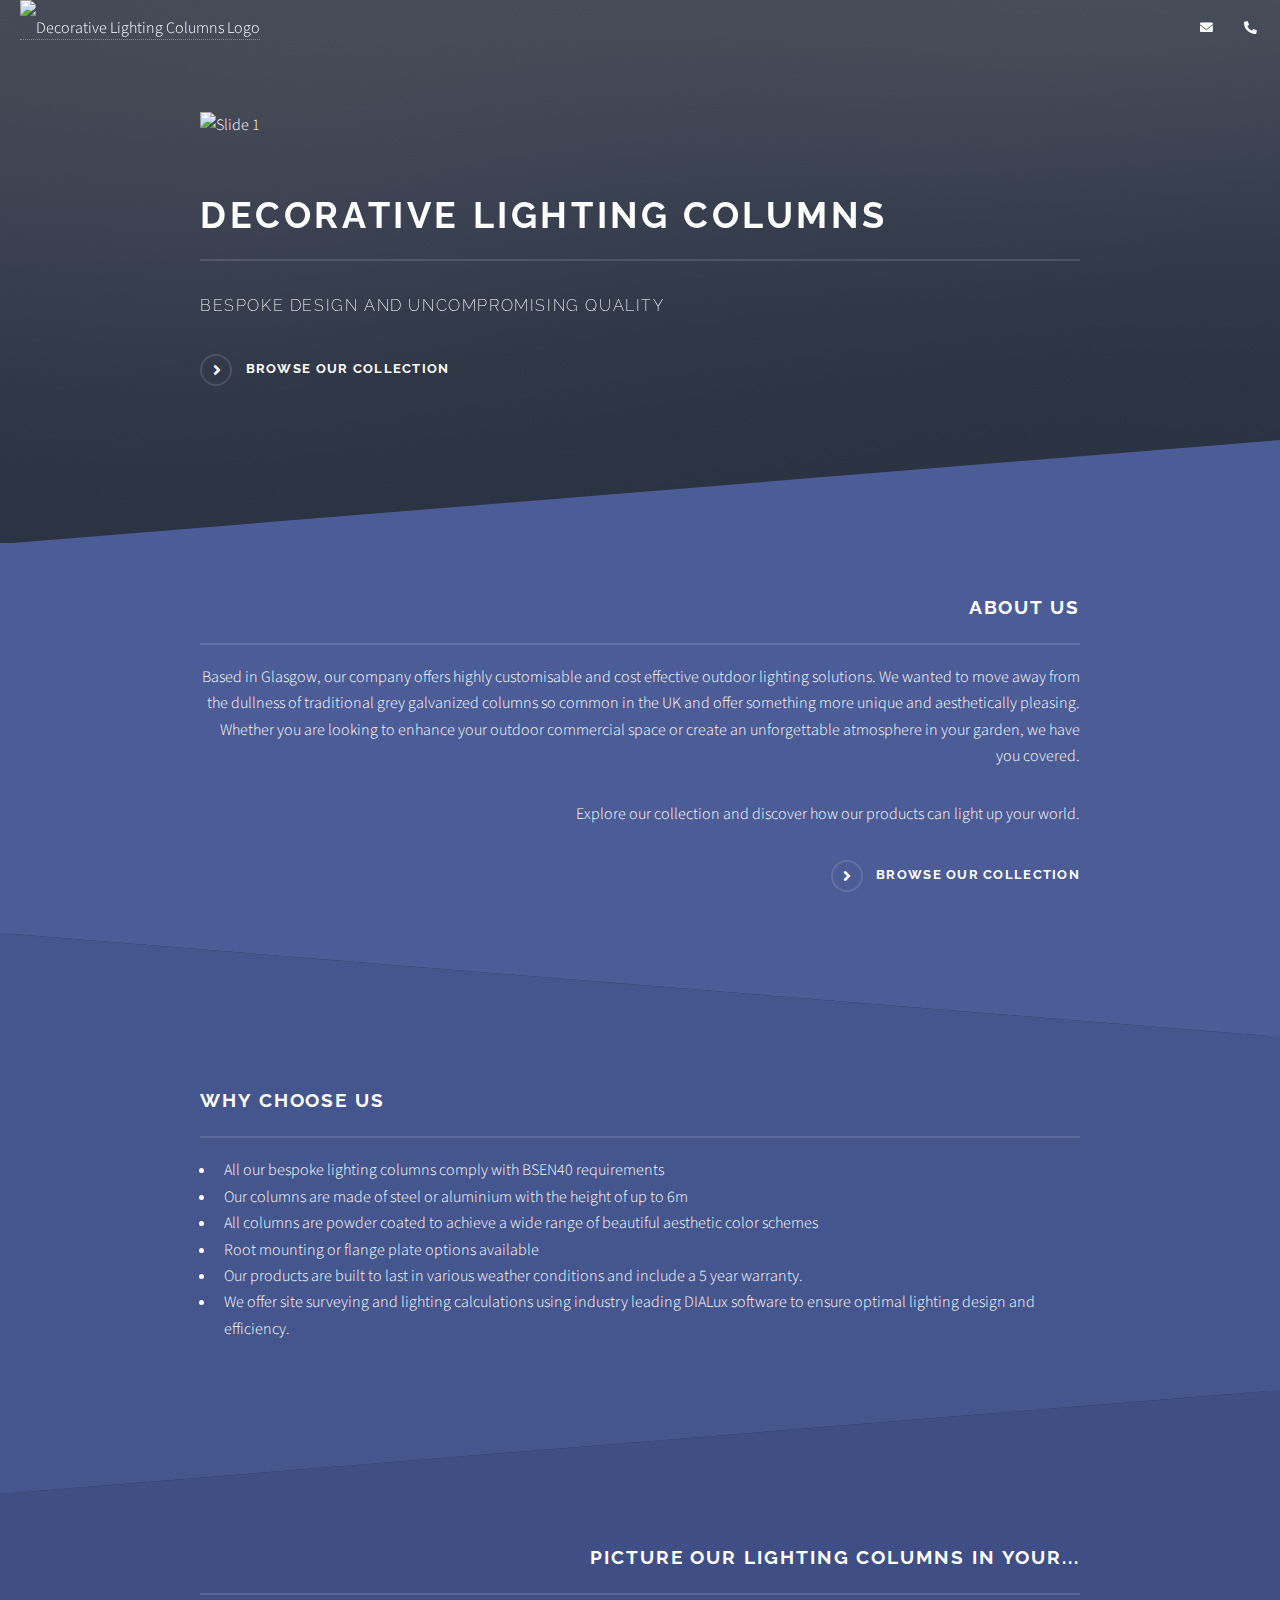
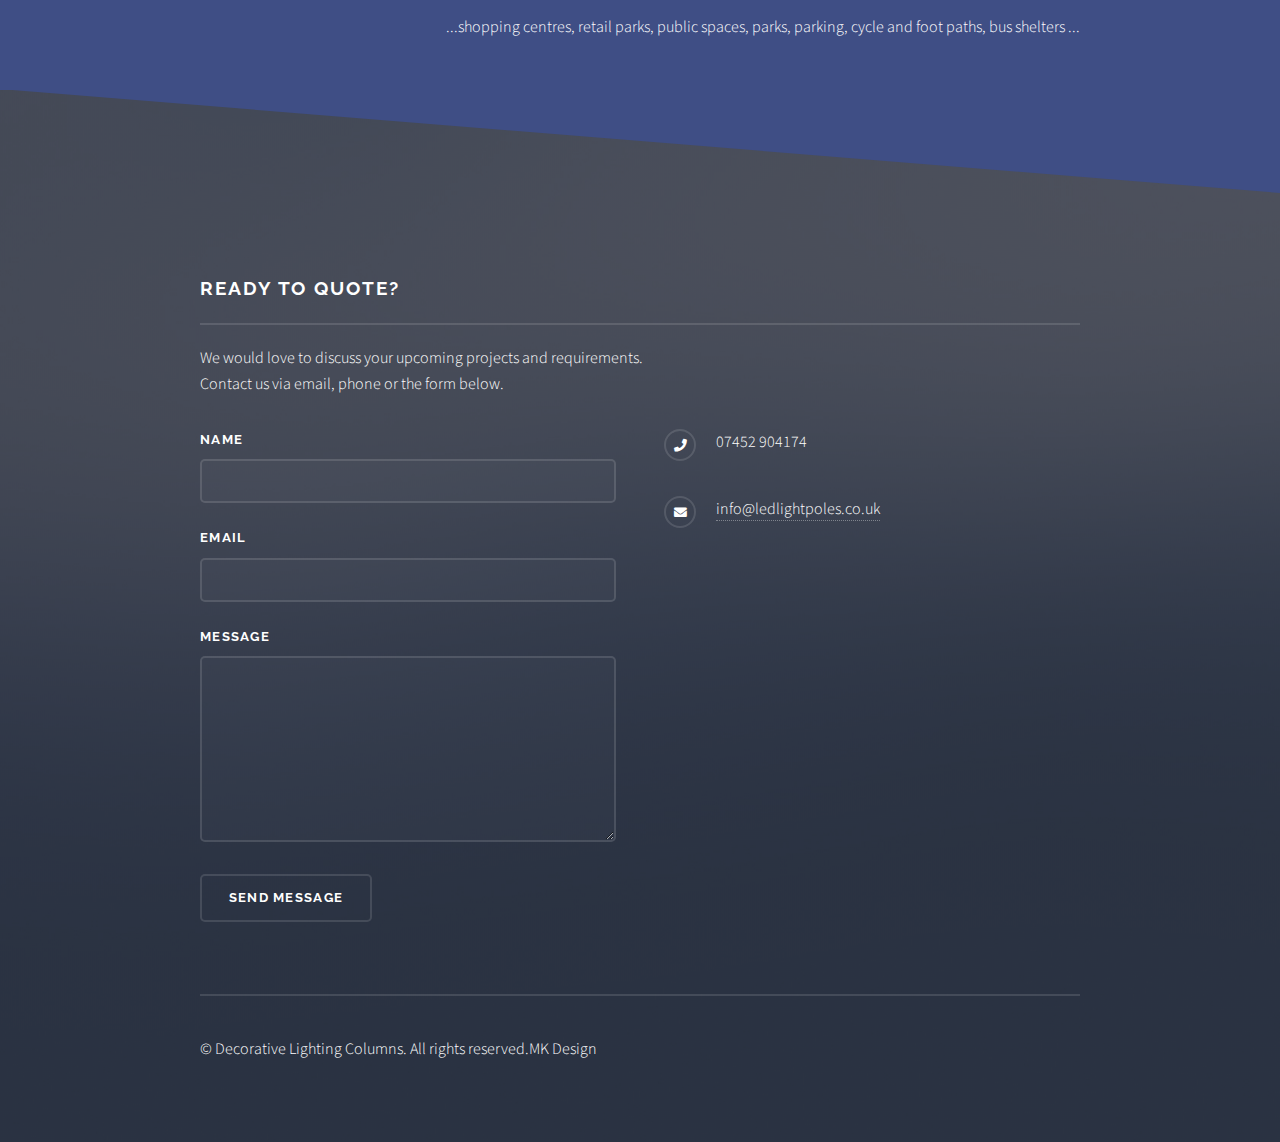
==== commit f2e10428: "Add files via upload" ====
--- a/index.html
+++ b/index.html
@@ -1,12 +1,10 @@
 <!DOCTYPE HTML>
 <!--
-	Solid State by HTML5 UP
-	html5up.net | @ajlkn
-	Free for personal and commercial use under the CCA 3.0 license (html5up.net/license)
+
 -->
 <html>
 	<head>
-		<title>Solid State by HTML5 UP</title>
+		<title>Decorative Lighting Columns</title>
 		<meta charset="utf-8" />
 		<meta name="viewport" content="width=device-width, initial-scale=1, user-scalable=no" />
 		<link rel="stylesheet" href="assets/css/main.css" />
@@ -17,13 +15,27 @@
 		<!-- Page Wrapper -->
 			<div id="page-wrapper">
 
-				<!-- Header -->
-					<header id="header" class="alt">
-						<h1><a href="index.html">Solid State</a></h1>
-						<nav>
-							<a href="#menu">Menu</a>
-						</nav>
-					</header>
+<!-- Header -->
+<header id="header" class="alt">
+
+	<div class="left-side">
+        <a href="index.html"><img src="images/logo_lowres.jpg" alt="Decorative Lighting Columns Logo"></a>
+		<h1><a href="index.html">Decorative Lighting Columns</a>
+		</h1> 
+    </div>
+
+    <nav>
+        <div class="contact-icons">
+            <a href="mailto:info@ledlightpoles.co.uk" class="email">
+                <i class="fas fa-envelope"></i> <!-- Font Awesome email icon -->
+            </a>
+            <a href="tel:+4407452904174" class="phone">
+                <i class="fas fa-phone-alt"></i> <!-- Font Awesome phone icon -->
+            </a>
+			<!--<a href="#menu">Menu</a>-->
+        </div>
+    </nav>
+</header>
 
 				<!-- Menu -->
 					<nav id="menu">
@@ -31,35 +43,102 @@
 							<h2>Menu</h2>
 							<ul class="links">
 								<li><a href="index.html">Home</a></li>
-								<li><a href="generic.html">Generic</a></li>
-								<li><a href="elements.html">Elements</a></li>
-								<li><a href="#">Log In</a></li>
-								<li><a href="#">Sign Up</a></li>
+								<li><a href="products.html">Products</a></li>
+								<li><a href="products.html">Technology</a></li>
+								<li><a href="generic.html">Calculatios</a></li>
+								<li><a href="about.html">About us</a></li>
+								<!--<li><a href="#">Log In</a></li>
+								<li><a href="#">Sign Up</a></li>-->
 							</ul>
 							<a href="#" class="close">Close</a>
 						</div>
 					</nav>
 
-				<!-- Banner -->
-					<section id="banner">
-						<div class="inner">
-							<div class="logo"><span class="icon fa-gem"></span></div>
-							<h2>This is Solid State</h2>
-							<p>Another free + fully responsive site template by <a href="http://html5up.net">HTML5 UP</a></p>
-						</div>
-					</section>
-
+<!-- Banner -->
+<section id="banner">
+    <div class="inner">
+        <!-- Slideshow Section -->
+        <div class="slideshow-container">
+            <div class="slide fade">
+                <img src="images/Y.jpg" alt="Slide 1">
+            </div>
+            <div class="slide fade">
+                <img src="images/L.jpg" alt="Slide 2">
+            </div>
+            <div class="slide fade">
+                <img src="images/z.jpg" alt="Slide 3">
+            </div>
+			<div class="slide fade">
+                <img src="images/L+.jpg" alt="Slide 4">
+            </div>
+			<div class="slide fade">
+                <img src="images/L_small.jpg" alt="Slide 5">
+            </div>
+			<div class="slide fade">
+                <img src="images/z_small.jpg" alt="Slide 6">
+            </div>
+			<br>
+			<!-- The dots/circles -->
+			<div style="text-align:center">
+				<span class="dot"></span>
+				<span class="dot"></span>
+				<span class="dot"></span>
+				<span class="dot"></span>
+				<span class="dot"></span>
+				<span class="dot"></span>
+			</div>
+        </div>
+
+
+        <!-- Existing Content -->
+        <div class="content">
+            <div class="logo"><span class="fa-jem"></span></div>
+            <h2>Decorative Lighting Columns</h2>
+            <p>Bespoke design and uncompromising quality</p>
+			<a href="products.html" class="special">Browse our collection</a>        
+		</div>
+    </div>
+</section>
+
+<script>
+	let slideIndex = 0;
+const slides = document.querySelectorAll('.slide');
+const dots = document.querySelectorAll('.dot');
+
+function showSlides() {
+    // Hide all slides and remove active class from dots
+    slides.forEach((slide, index) => {
+        slide.style.display = index === slideIndex ? 'block' : 'none';
+    });
+
+    dots.forEach((dot, index) => {
+        dot.classList.remove('active');
+        if (index === slideIndex) {
+            dot.classList.add('active');
+        }
+    });
+
+    // Move to the next slide
+    slideIndex = (slideIndex + 1) % slides.length;
+}
+
+// Initialize slideshow
+showSlides();
+setInterval(showSlides, 4000); // Change slide every 4 seconds
+
+</script>
 				<!-- Wrapper -->
 					<section id="wrapper">
 
 						<!-- One -->
 							<section id="one" class="wrapper spotlight style1">
 								<div class="inner">
-									<a href="#" class="image"><img src="images/pic01.jpg" alt="" /></a>
+									<img src="images/night.jpg" alt=""/>
 									<div class="content">
-										<h2 class="major">Magna arcu feugiat</h2>
-										<p>Lorem ipsum dolor sit amet, etiam lorem adipiscing elit. Cras turpis ante, nullam sit amet turpis non, sollicitudin posuere urna. Mauris id tellus arcu. Nunc vehicula id nulla dignissim dapibus. Nullam ultrices, neque et faucibus viverra, ex nulla cursus.</p>
-										<a href="#" class="special">Learn more</a>
+										<h2 class="major">About us</h2>
+										<p>Based in Glasgow, our company offers highly customisable and cost effective outdoor lighting solutions. We wanted to move away from the dullness of traditional grey galvanized columns so common in the UK and offer something more unique and aesthetically pleasing. Whether you are looking to enhance your outdoor commercial space or create an unforgettable atmosphere in your garden, we have you covered.</p>
+										<p>Explore our collection and discover how our products can light up your world.</p>
+										<a href="products.html" class="special">Browse our collection</a>
 									</div>
 								</div>
 							</section>
@@ -67,11 +146,17 @@
 						<!-- Two -->
 							<section id="two" class="wrapper alt spotlight style2">
 								<div class="inner">
-									<a href="#" class="image"><img src="images/pic02.jpg" alt="" /></a>
+									<img src="images/playground.jpg" alt="" />
 									<div class="content">
-										<h2 class="major">Tempus adipiscing</h2>
-										<p>Lorem ipsum dolor sit amet, etiam lorem adipiscing elit. Cras turpis ante, nullam sit amet turpis non, sollicitudin posuere urna. Mauris id tellus arcu. Nunc vehicula id nulla dignissim dapibus. Nullam ultrices, neque et faucibus viverra, ex nulla cursus.</p>
-										<a href="#" class="special">Learn more</a>
+										<h2 class="major">Why choose US</h2>
+										<ul>
+											<li>All our bespoke lighting columns comply with BSEN40 requirements</li>
+											<li>Our columns are made of steel or aluminium with the height of up to 6m</li>
+											<li>All columns are powder coated to achieve a wide range of beautiful aesthetic color schemes</li>
+											<li>Root mounting or flange plate options available</li>
+											<li>Our products are built to last in various weather conditions and include a 5 year warranty.</li>
+											<li>We offer site surveying and lighting calculations using industry leading DIALux software to ensure optimal lighting design and efficiency.</li>
+										</ul>
 									</div>
 								</div>
 							</section>
@@ -79,95 +164,54 @@
 						<!-- Three -->
 							<section id="three" class="wrapper spotlight style3">
 								<div class="inner">
-									<a href="#" class="image"><img src="images/pic03.jpg" alt="" /></a>
+									<img src="images/ss.jpg" alt="" />
 									<div class="content">
-										<h2 class="major">Nullam dignissim</h2>
-										<p>Lorem ipsum dolor sit amet, etiam lorem adipiscing elit. Cras turpis ante, nullam sit amet turpis non, sollicitudin posuere urna. Mauris id tellus arcu. Nunc vehicula id nulla dignissim dapibus. Nullam ultrices, neque et faucibus viverra, ex nulla cursus.</p>
-										<a href="#" class="special">Learn more</a>
+										<h2 class="major">Picture our lighting columns in your...</h2>
+										<p>...shopping centres, retail parks, public spaces, parks, parking, cycle and foot paths, bus shelters ...</p>
 									</div>
 								</div>
 							</section>
 
-						<!-- Four -->
-							<section id="four" class="wrapper alt style1">
-								<div class="inner">
-									<h2 class="major">Vitae phasellus</h2>
-									<p>Cras mattis ante fermentum, malesuada neque vitae, eleifend erat. Phasellus non pulvinar erat. Fusce tincidunt, nisl eget mattis egestas, purus ipsum consequat orci, sit amet lobortis lorem lacus in tellus. Sed ac elementum arcu. Quisque placerat auctor laoreet.</p>
-									<section class="features">
-										<article>
-											<a href="#" class="image"><img src="images/pic04.jpg" alt="" /></a>
-											<h3 class="major">Sed feugiat lorem</h3>
-											<p>Lorem ipsum dolor sit amet, consectetur adipiscing vehicula id nulla dignissim dapibus ultrices.</p>
-											<a href="#" class="special">Learn more</a>
-										</article>
-										<article>
-											<a href="#" class="image"><img src="images/pic05.jpg" alt="" /></a>
-											<h3 class="major">Nisl placerat</h3>
-											<p>Lorem ipsum dolor sit amet, consectetur adipiscing vehicula id nulla dignissim dapibus ultrices.</p>
-											<a href="#" class="special">Learn more</a>
-										</article>
-										<article>
-											<a href="#" class="image"><img src="images/pic06.jpg" alt="" /></a>
-											<h3 class="major">Ante fermentum</h3>
-											<p>Lorem ipsum dolor sit amet, consectetur adipiscing vehicula id nulla dignissim dapibus ultrices.</p>
-											<a href="#" class="special">Learn more</a>
-										</article>
-										<article>
-											<a href="#" class="image"><img src="images/pic07.jpg" alt="" /></a>
-											<h3 class="major">Fusce consequat</h3>
-											<p>Lorem ipsum dolor sit amet, consectetur adipiscing vehicula id nulla dignissim dapibus ultrices.</p>
-											<a href="#" class="special">Learn more</a>
-										</article>
-									</section>
-									<ul class="actions">
-										<li><a href="#" class="button">Browse All</a></li>
-									</ul>
-								</div>
-							</section>
-
-					</section>
-
 				<!-- Footer -->
-					<section id="footer">
-						<div class="inner">
-							<h2 class="major">Get in touch</h2>
-							<p>Cras mattis ante fermentum, malesuada neque vitae, eleifend erat. Phasellus non pulvinar erat. Fusce tincidunt, nisl eget mattis egestas, purus ipsum consequat orci, sit amet lobortis lorem lacus in tellus. Sed ac elementum arcu. Quisque placerat auctor laoreet.</p>
-							<form method="post" action="#">
-								<div class="fields">
-									<div class="field">
-										<label for="name">Name</label>
-										<input type="text" name="name" id="name" />
-									</div>
-									<div class="field">
-										<label for="email">Email</label>
-										<input type="email" name="email" id="email" />
-									</div>
-									<div class="field">
-										<label for="message">Message</label>
-										<textarea name="message" id="message" rows="4"></textarea>
-									</div>
-								</div>
-								<ul class="actions">
-									<li><input type="submit" value="Send Message" /></li>
-								</ul>
-							</form>
-							<ul class="contact">
-								<li class="icon solid fa-home">
-									Untitled Inc<br />
-									1234 Somewhere Road Suite #2894<br />
-									Nashville, TN 00000-0000
-								</li>
-								<li class="icon solid fa-phone">(000) 000-0000</li>
-								<li class="icon solid fa-envelope"><a href="#">information@untitled.tld</a></li>
-								<li class="icon brands fa-twitter"><a href="#">twitter.com/untitled-tld</a></li>
-								<li class="icon brands fa-facebook-f"><a href="#">facebook.com/untitled-tld</a></li>
-								<li class="icon brands fa-instagram"><a href="#">instagram.com/untitled-tld</a></li>
+				<section id="footer">
+					<div class="inner">
+						<h2 class="major">Ready to quote?</h2>
+						<p>We would love to discuss your upcoming projects and requirements.<br />
+						Contact us via email, phone or the form below.</p>
+						<form id="contactForm">
+							<div class="fields">
+								<div class="field">
+									<label for="name">Name</label>
+									<input type="text" name="name" id="name" required/>
+								</div>
+								<div class="field">
+									<label for="email">Email</label>
+									<input type="email" name="email" id="email" required/>
+								</div>
+								<div class="field">
+									<label for="message">Message</label>
+									<textarea name="message" id="message" rows="6" required></textarea>
+								</div>
+							</div>
+							<ul class="actions">
+								<li><input type="submit" value="Send Message" /></li>
 							</ul>
-							<ul class="copyright">
-								<li>&copy; Untitled Inc. All rights reserved.</li><li>Design: <a href="http://html5up.net">HTML5 UP</a></li>
-							</ul>
-						</div>
-					</section>
+							<script src="send-email.js"></script>
+						</form>
+						<ul class="contact">
+							<li class="icon solid fa-phone">07452 904174</li>
+							<li class="icon solid fa-envelope"><a href="#">info@ledlightpoles.co.uk</a></li>
+							<li class="ic
+						<ul class="copyright">
+						</ul>
+						<hr>
+						<p>&copy; Decorative Lighting Columns. All rights reserved.MK Design</p>
+					</div>
+					<div id="responseMessage"></div>
+
+
+				</section>
+			</div>
 
 			</div>
 
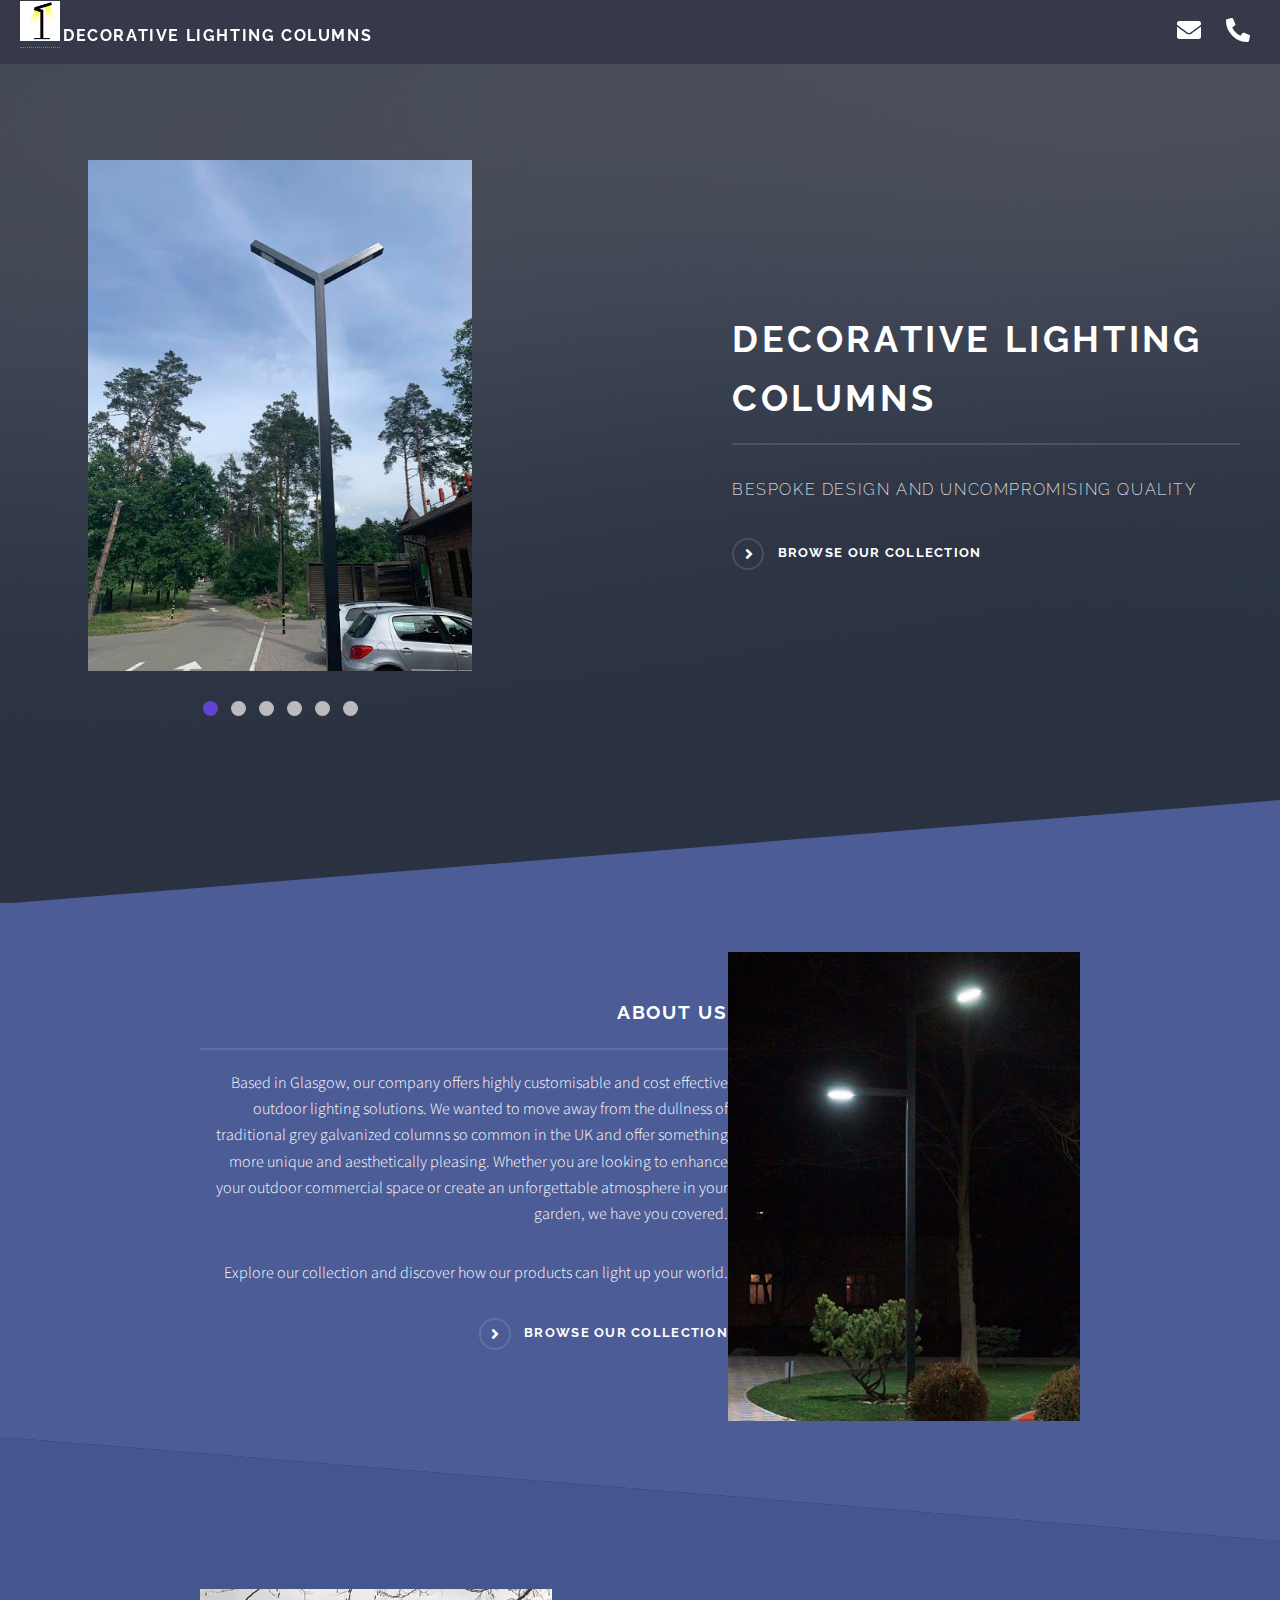
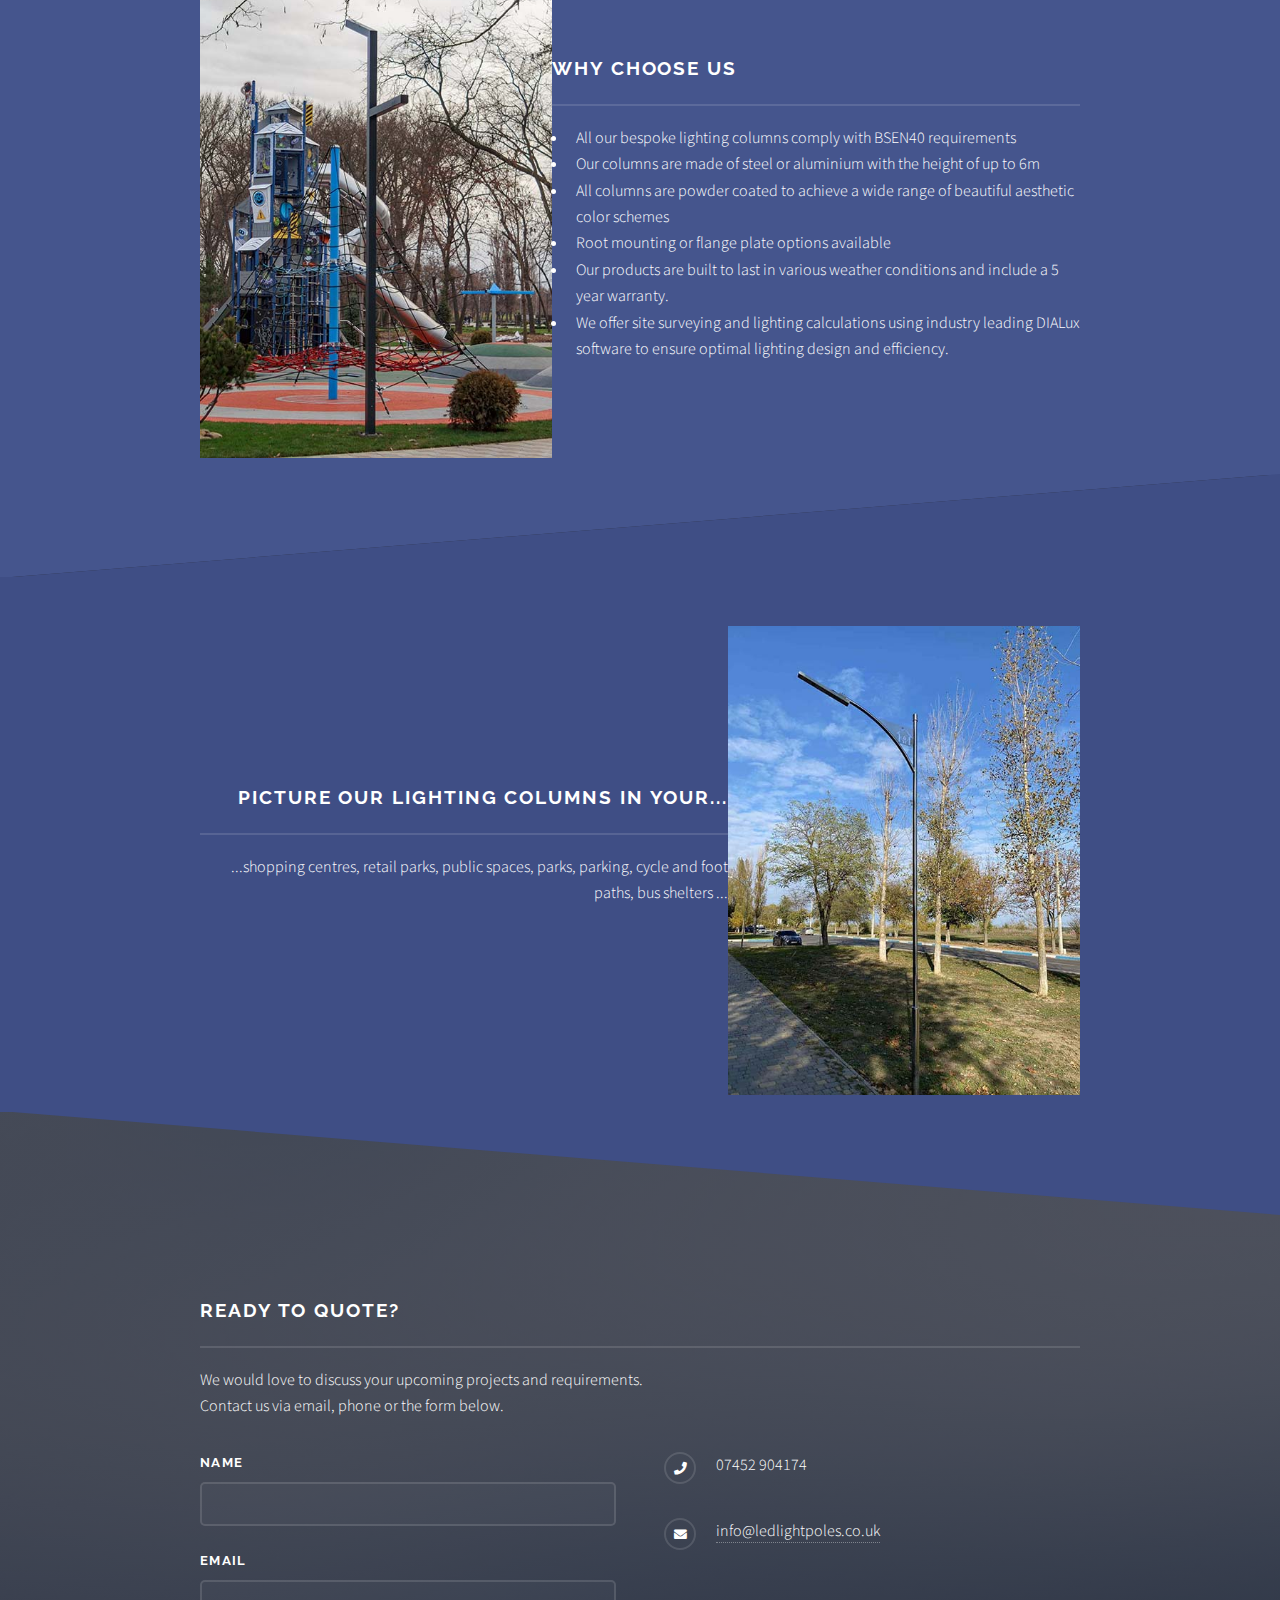
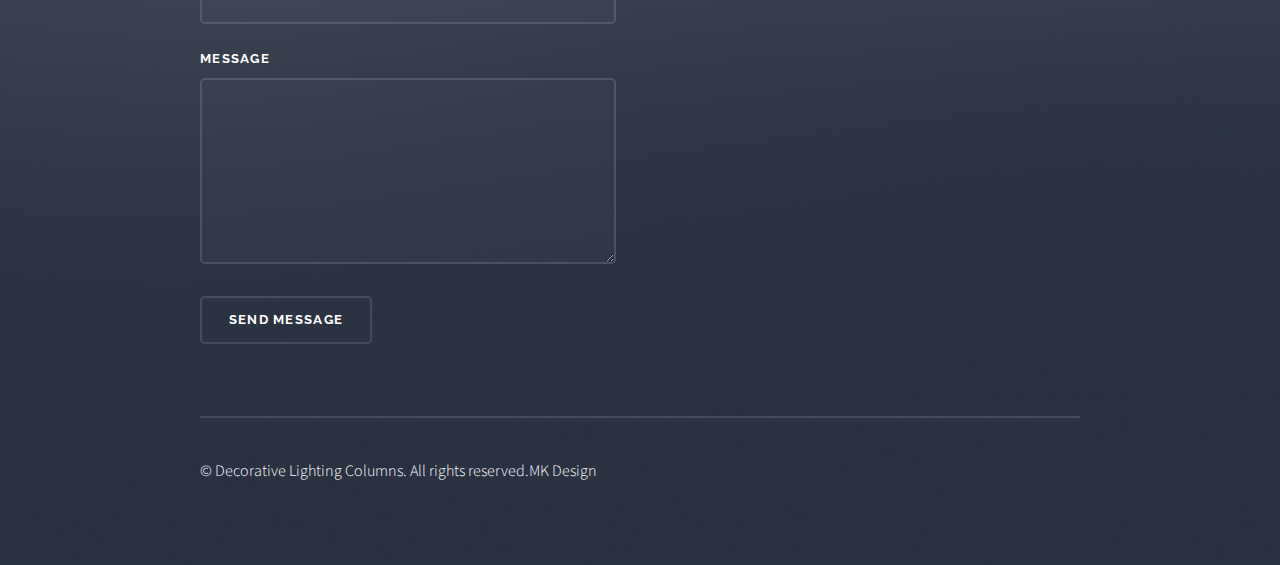
==== commit 38e04bc8: "Add files via upload" ====
--- a/index.html
+++ b/index.html
@@ -134,7 +134,7 @@
 							<section id="one" class="wrapper spotlight style1">
 								<div class="inner">
 									<img src="images/night.jpg" alt=""/>
-									<div class="content">
+									<div>
 										<h2 class="major">About us</h2>
 										<p>Based in Glasgow, our company offers highly customisable and cost effective outdoor lighting solutions. We wanted to move away from the dullness of traditional grey galvanized columns so common in the UK and offer something more unique and aesthetically pleasing. Whether you are looking to enhance your outdoor commercial space or create an unforgettable atmosphere in your garden, we have you covered.</p>
 										<p>Explore our collection and discover how our products can light up your world.</p>
@@ -147,7 +147,7 @@
 							<section id="two" class="wrapper alt spotlight style2">
 								<div class="inner">
 									<img src="images/playground.jpg" alt="" />
-									<div class="content">
+									<div>
 										<h2 class="major">Why choose US</h2>
 										<ul>
 											<li>All our bespoke lighting columns comply with BSEN40 requirements</li>
@@ -165,7 +165,7 @@
 							<section id="three" class="wrapper spotlight style3">
 								<div class="inner">
 									<img src="images/ss.jpg" alt="" />
-									<div class="content">
+									<div>
 										<h2 class="major">Picture our lighting columns in your...</h2>
 										<p>...shopping centres, retail parks, public spaces, parks, parking, cycle and foot paths, bus shelters ...</p>
 									</div>
--- a/assets/css/main.css
+++ b/assets/css/main.css
@@ -1,11 +1,5 @@
 @import url(fontawesome-all.min.css);
 @import url("https://fonts.googleapis.com/css?family=Raleway:200,700|Source+Sans+Pro:300,600,300italic,600italic");
-
-/*
-	Solid State by HTML5 UP
-	html5up.net | @ajlkn
-	Free for personal and commercial use under the CCA 3.0 license (html5up.net/license)
-*/
 
 html, body, div, span, applet, object,
 iframe, h1, h2, h3, h4, h5, h6, p, blockquote,
@@ -101,11 +95,11 @@
 	body {
 		background-color: #2e3141;
 		background-image: linear-gradient(to top, rgba(46, 49, 65, 0.8), rgba(46, 49, 65, 0.8)), url("../../images/bg.jpg");
-		background-size: auto,+		background-size: auto,
  cover;
-		background-attachment: fixed,+		background-attachment: fixed,
  fixed;
-		background-position: center,+		background-position: center,
  center;
 	}
 
@@ -3069,162 +3063,133 @@
 
 		}
 
-/* Header */
-
-	#header {
-		-moz-transition: background-color 0.2s ease-in-out;
-		-webkit-transition: background-color 0.2s ease-in-out;
-		-ms-transition: background-color 0.2s ease-in-out;
-		transition: background-color 0.2s ease-in-out;
-		background-color: rgba(53, 56, 73, 0.95);
-		height: 3.5em;
-		left: 0;
-		line-height: 3.5em;
-		padding: 0 1.25em;
-		position: fixed;
-		top: 0;
-		width: 100%;
-		z-index: 10000;
-	}
-
-		#header h1 {
-			-moz-transition: opacity 0.2s ease-in-out, visibility 0.2s;
-			-webkit-transition: opacity 0.2s ease-in-out, visibility 0.2s;
-			-ms-transition: opacity 0.2s ease-in-out, visibility 0.2s;
-			transition: opacity 0.2s ease-in-out, visibility 0.2s;
-			border-bottom: 0;
-			font-size: 0.8em;
-			margin-bottom: 0;
-			opacity: 1;
-			visibility: visible;
-		}
-
-			#header h1 a {
-				border: 0;
-			}
-
-		#header nav {
-			font-family: Raleway, Helvetica, sans-serif;
-			font-size: 0.8em;
-			font-weight: 700;
-			height: 3em;
-			letter-spacing: 0.1em;
-			line-height: 3em;
-			position: absolute;
-			right: 0.7em;
-			text-transform: uppercase;
-			top: 0.7em;
-		}
-
-			#header nav a {
-				border: 0;
-				display: inline-block;
-				padding: 0 1em;
-			}
-
-				#header nav a:before {
-					float: right;
-					margin-left: 0.75em;
-				}
-
-				#header nav a[href="#menu"] {
-					text-decoration: none;
-					-moz-transition: background-color 0.2s ease-in-out;
-					-webkit-transition: background-color 0.2s ease-in-out;
-					-ms-transition: background-color 0.2s ease-in-out;
-					transition: background-color 0.2s ease-in-out;
-					border-radius: 5px;
-					box-shadow: inset 0 0 0 2px rgba(255, 255, 255, 0.125);
-					padding: 0 1.35em;
-				}
-
-					#header nav a[href="#menu"]:before {
-						-moz-osx-font-smoothing: grayscale;
-						-webkit-font-smoothing: antialiased;
-						display: inline-block;
-						font-style: normal;
-						font-variant: normal;
-						text-rendering: auto;
-						line-height: 1;
-						text-transform: none !important;
-						font-family: 'Font Awesome 5 Free';
-						font-weight: 900;
-					}
-
-					#header nav a[href="#menu"]:before {
-						content: '\f0c9';
-						line-height: inherit;
-					}
-
-					#header nav a[href="#menu"]:hover {
-						background-color: rgba(255, 255, 255, 0.025);
-					}
-
-					#header nav a[href="#menu"]:active {
-						background-color: rgba(255, 255, 255, 0.075);
-					}
-
-		#header.alt {
-			background-color: transparent;
-		}
-
-			#header.alt h1 {
-				opacity: 0;
-				visibility: hidden;
-			}
-
-		@media screen and (max-width: 736px) {
-
-			#header {
-				height: 2.75em;
-				line-height: 2.75em;
-			}
-
-				#header nav {
-					top: 0;
-					right: 0;
-					height: inherit;
-					line-height: inherit;
-				}
-
-					#header nav a {
-						height: inherit;
-						line-height: inherit;
-					}
-
-						#header nav a[href="#menu"] {
-							box-shadow: none;
-							padding: 0 1em;
-							border-radius: 0;
-						}
-
-							#header nav a[href="#menu"]:hover, #header nav a[href="#menu"]:active {
-								background-color: inherit;
-							}
-
-		}
-
-		@media screen and (max-width: 480px) {
-
-			#header nav a[href="#menu"] {
-				width: 4em;
-				white-space: nowrap;
-				text-indent: 4em;
-				position: relative;
-			}
-
-				#header nav a[href="#menu"]:before {
-					width: inherit;
-					position: absolute;
-					top: 0;
-					left: 0;
-					text-indent: 0;
-					text-align: right;
-					margin-left: 0;
-					padding-right: 1.25em;
-				}
-
-		}
+/* HEADER */
+#header {
+    -moz-transition: background-color 0.2s ease-in-out;
+    -webkit-transition: background-color 0.2s ease-in-out;
+    -ms-transition: background-color 0.2s ease-in-out;
+    transition: background-color 0.2s ease-in-out;
+    background-color: rgba(53, 56, 73, 0.95);
+    height: 4em;
+    left: 0;
+    line-height: 3.5em;
+    padding: 0 1.25em;
+    position: fixed;
+    top: 0;
+    width: 100%;
+    z-index: 10000;
+
+    display: flex;
+    justify-content: space-between;
+    align-items: center;
+}
+
+#header h1 {
+    font-size: 1em;
+    margin-bottom: 0;
+    border-bottom: 0;
+    opacity: 1;
+    visibility: visible;
+}
+
+#header .left-side a img {
+ 	height: 2.5em;
+	width: auto;
+	margin-bottom: 0;
+	border-bottom: 0;
+    /* Maintain aspect ratio */
+    /*flex: 1 1 auto; */
+    /* Allow images to grow and shrink */
+	align-items: flex-end;
+    object-fit: contain;
+}
+
+#header img, #header h1 {
+	display: inline;
+}
+
+/* Nav bar */
+#header nav {
+    font-family: Raleway, Helvetica, sans-serif;
+    font-size: 1em;
+    font-weight: 700;
+    text-transform: uppercase;
+}
+
+/* Menu link */
+#header nav a {
+    border: 0;
+    /*display: flex;*/
+    padding: 0 .4em;
+}
+
+/* Style for the icons to appear inline next to the Menu link */
+#header nav .contact-icons {
+    /*display: flex;*/
+    align-items: right;
+    margin-right: 0%;
+}
+
+#header nav .contact-icons .email,
+#header nav .contact-icons .phone {
+    color: #fff;
+    font-size: 1.5rem;
+    /*display: inline-block;*/
+    margin-left: 0px; /* Space between the Menu and icons */
+    text-decoration: none;
+}
+
+/* Hover effect for icons */
+#header nav .contact-icons .email:hover,
+#header nav .contact-icons .phone:hover {
+    color: #007bff;  /* Change color on hover */
+}
+
+#header nav a[href="#menu"]:before {
+    content: '\f0c9'; /* Font Awesome menu icon */
+    font-family: 'Font Awesome 5 Free';
+    font-weight: 900;
+}
+
+/* Add responsiveness for smaller screens */
+@media screen and (max-width: 736px) {
+    #header {
+        height: 2.75em;
+        line-height: 2.75em;
+        padding: 0 1em;
+    }
+
+    #header nav {
+        font-size: 0.75em;
+    }
+
+    #header nav .contact-icons {
+        margin-right: 0.5em;
+    }
+
+    #header nav .contact-icons .email,
+    #header nav .contact-icons .phone {
+        font-size: 1.2rem;
+        margin-left: 10px;
+    }
+}
+
+@media screen and (max-width: 480px) {
+    #header h1 {
+        font-size: 0.7em; /* Smaller title text on small screens */
+    }
+
+    #header nav {
+        font-size: 0.7em;
+    }
+
+    #header nav .contact-icons .email,
+    #header nav .contact-icons .phone {
+        font-size: 1.2rem;
+    }
+}
+
+
 
 /* Menu */
 
@@ -3377,174 +3342,102 @@
 
 /* Banner */
 
-	#banner {
-		padding: 10em 0 4.75em 0 ;
-	}
-
-		#banner .inner {
-			margin: 0 auto;
-			width: 55em;
-		}
-
-		#banner .logo {
-			-moz-transition: opacity 2s ease, -moz-transform 1s ease;
-			-webkit-transition: opacity 2s ease, -webkit-transform 1s ease;
-			-ms-transition: opacity 2s ease, -ms-transform 1s ease;
-			transition: opacity 2s ease, transform 1s ease;
-			-moz-transform: translateY(0);
-			-webkit-transform: translateY(0);
-			-ms-transform: translateY(0);
-			transform: translateY(0);
-			opacity: 1;
-			margin: 0 0 1.3em 0;
-		}
-
-			#banner .logo .icon {
-				border-radius: 100%;
-				border: solid 2px rgba(255, 255, 255, 0.125);
-				cursor: default;
-				display: inline-block;
-				font-size: 2em;
-				height: 2.25em;
-				line-height: 2.25em;
-				text-align: center;
-				width: 2.25em;
-			}
-
-		#banner h2 {
-			-moz-transition: opacity 0.5s ease, -moz-transform 0.5s ease, -moz-filter 0.25s ease;
-			-webkit-transition: opacity 0.5s ease, -webkit-transform 0.5s ease, -webkit-filter 0.25s ease;
-			-ms-transition: opacity 0.5s ease, -ms-transform 0.5s ease, -ms-filter 0.25s ease;
-			transition: opacity 0.5s ease, transform 0.5s ease, filter 0.25s ease;
-			-moz-transform: translateX(0);
-			-webkit-transform: translateX(0);
-			-ms-transform: translateX(0);
-			transform: translateX(0);
-			-moz-transition-delay: 0.65s;
-			-webkit-transition-delay: 0.65s;
-			-ms-transition-delay: 0.65s;
-			transition-delay: 0.65s;
-			-moz-filter: blur(0);
-			-webkit-filter: blur(0);
-			-ms-filter: blur(0);
-			filter: blur(0);
-			opacity: 1;
-			border-bottom: solid 2px rgba(255, 255, 255, 0.125);
-			font-size: 2.25em;
-			margin-bottom: 0.8em;
-			padding-bottom: 0.4em;
-		}
-
-		#banner p {
-			-moz-transition: opacity 0.5s ease, -moz-transform 0.5s ease, -moz-filter 0.25s ease;
-			-webkit-transition: opacity 0.5s ease, -webkit-transform 0.5s ease, -webkit-filter 0.25s ease;
-			-ms-transition: opacity 0.5s ease, -ms-transform 0.5s ease, -ms-filter 0.25s ease;
-			transition: opacity 0.5s ease, transform 0.5s ease, filter 0.25s ease;
-			-moz-transform: translateX(0);
-			-webkit-transform: translateX(0);
-			-ms-transform: translateX(0);
-			transform: translateX(0);
-			-moz-transition-delay: 0.8s;
-			-webkit-transition-delay: 0.8s;
-			-ms-transition-delay: 0.8s;
-			transition-delay: 0.8s;
-			-moz-filter: blur(0);
-			-webkit-filter: blur(0);
-			-ms-filter: blur(0);
-			filter: blur(0);
-			opacity: 1;
-			font-family: Raleway, Helvetica, sans-serif;
-			font-size: 1em;
-			font-weight: 200;
-			letter-spacing: 0.1em;
-			line-height: 2;
-			text-transform: uppercase;
-		}
-
-		@media screen and (max-width: 1280px) {
-
-			#banner {
-				padding: 7em 0 8.25em 0 ;
-				background-color: #2e3141;
-				background-image: linear-gradient(to top, rgba(46, 49, 65, 0.8), rgba(46, 49, 65, 0.8)), url("../../images/bg.jpg");
-				background-size: auto,- cover;
-				background-position: center,- center;
-				margin-bottom: -6.5em;
-			}
-
-		}
-
-		@media screen and (max-width: 980px) {
-
-			#banner {
-				padding: 12em 3em 12.375em 3em ;
-				margin-bottom: -4.75em;
-			}
-
-				#banner .inner {
-					width: 100%;
-				}
-
-		}
-
-		@media screen and (max-width: 736px) {
-
-			#banner {
-				padding: 5em 2em 4.25em 2em ;
-				margin-bottom: -2.5em;
-			}
-
-				#banner .logo {
-					margin: 0 0 1em 0;
-				}
-
-					#banner .logo .icon {
-						font-size: 1.5em;
-					}
-
-				#banner h2 {
-					font-size: 1.5em;
-				}
-
-				#banner p {
-					font-size: 0.8em;
-				}
-
-		}
-
-		body.is-preload #banner .logo {
-			-moz-transform: translateY(0.5em);
-			-webkit-transform: translateY(0.5em);
-			-ms-transform: translateY(0.5em);
-			transform: translateY(0.5em);
-			opacity: 0;
-		}
-
-		body.is-preload #banner h2 {
-			opacity: 0;
-			-moz-transform: translateX(0.25em);
-			-webkit-transform: translateX(0.25em);
-			-ms-transform: translateX(0.25em);
-			transform: translateX(0.25em);
-			-moz-filter: blur(2px);
-			-webkit-filter: blur(2px);
-			-ms-filter: blur(2px);
-			filter: blur(2px);
-		}
-
-		body.is-preload #banner p {
-			opacity: 0;
-			-moz-transform: translateX(0.5em);
-			-webkit-transform: translateX(0.5em);
-			-ms-transform: translateX(0.5em);
-			transform: translateX(0.5em);
-			-moz-filter: blur(2px);
-			-webkit-filter: blur(2px);
-			-ms-filter: blur(2px);
-			filter: blur(2px);
-		}
+#banner {
+    padding: 10em 0 4.75em 0;
+    display: flex;
+    justify-content: center;
+    align-items: center;
+	position: relative;
+    overflow: visible; /* Make sure the slides are not cropped */
+}
+
+#banner .inner {
+    display: flex;
+    flex-wrap: wrap;
+    justify-content: space-between;
+    align-items: center;
+    width: 100%;
+    max-width: 1200px;
+}
+
+.slideshow-container {
+    position: relative;
+    width: 40%; /* Adjust width as needed */
+	height: auto;
+    /*aspect-ratio: 494 / 658; /* Automatically calculates height */
+    overflow: hidden; /* Ensures no part of the image overflows */
+}
+
+
+.slide img {
+    width: 80%; /* Make image fit the container’s width */
+    height: 80%; /* Make image fit the container’s height */
+    object-fit: contain; /* Ensure the whole image is visible */
+    display: block; /* Avoid inline gaps from images */
+	margin: auto;
+	animation: fadeInOut 4s infinite; /* Apply the animation 6s: Duration of the animation (6 seconds in this case).
+	fadeInOut: Name of the animation to use. Infinite: The animation will loop forever.*/ 
+}
+
+/* Fading effect */
+@keyframes fadeInOut {
+    0%, 100% { opacity: 0; }
+    10%, 90% { opacity: 1; }
+}
+
+/* The dots/bullets/indicators */
+
+  .dot {
+    height: 15px;
+    width: 15px;
+    margin: 0 5px;
+    background-color: #bbb; /* Inactive dot color */
+    border-radius: 50%;
+    display: inline-block;
+    transition: background-color 0.6s ease;
+}
+
+	.dot.active {
+    background-color: #6242d3; /* Highlight active dot */
+}
+
+/* Content Section */
+.content {
+    flex: 1;
+    max-width: 45%;
+    padding-left: 2em;
+}
+
+#banner .content .logo {
+    margin-bottom: 1.3em;
+}
+
+#banner .content h2 {
+    font-size: 2.25em;
+    margin-bottom: 0.8em;
+    padding-bottom: 0.4em;
+    border-bottom: solid 2px rgba(255, 255, 255, 0.125);
+}
+
+#banner .content p {
+    font-family: Raleway, Helvetica, sans-serif;
+    font-size: 1em;
+    font-weight: 200;
+    letter-spacing: 0.1em;
+    line-height: 2;
+    text-transform: uppercase;
+}
+
+/* Media Queries for Responsive Design */
+@media screen and (max-width: 980px) {
+    #banner .inner {
+        flex-direction: column;
+    }
+
+    .content {
+        margin-top: 2em;
+    }
+}
 
 /* Wrapper */
 
@@ -3579,9 +3472,9 @@
 			padding: 9em 0 6.25em 0 ;
 			background-color: #2e3141;
 			background-image: linear-gradient(to top, rgba(46, 49, 65, 0.8), rgba(46, 49, 65, 0.8)), url("../../images/bg.jpg");
-			background-size: auto,+			background-size: auto,
  cover;
-			background-position: center,+			background-position: center,
  0% 30%;
 			margin-bottom: -6.5em;
 		}
@@ -3592,10 +3485,8 @@
 
 		#wrapper > header {
 			padding: 11em 3em 7.375em 3em ;
-			background-size: auto,- cover;
-			background-position: center,- 0% 0%;
+			background-size: auto, cover;
+			background-position: center, 0% 0%;
 			margin-bottom: -4.75em;
 		}
 
@@ -3609,7 +3500,7 @@
 
 		#wrapper > header {
 			padding: 6.5em 2em 3em 2em ;
-			background-size: auto,+			background-size: auto,
  125%;
 			margin-bottom: -2.5em;
 		}
@@ -3684,6 +3575,22 @@
 			padding: 3em 0 1em 0 ;
 			margin: 0 auto;
 			width: 55em;
+		}
+
+		.wrapper .inner img {
+			width: 40%; /* Make image fit the container’s width */
+			height: 40%; /* Make image fit the container’s height */
+			object-fit: contain; /* Ensure the whole image is visible */
+			display: block; /* Avoid inline gaps from images */
+			margin: auto;
+		}
+
+		.wrapper .inner .features img {
+			width: 70%; /* Make image fit the container’s width */
+			height: 70%; /* Make image fit the container’s height */
+			object-fit: contain; /* Ensure the whole image is visible */
+			display: block; /* Avoid inline gaps from images */
+			margin: auto;
 		}
 
 		.wrapper.style2 {
@@ -4072,9 +3979,9 @@
 		#footer {
 			background-color: #2e3141;
 			background-image: linear-gradient(to top, rgba(46, 49, 65, 0.8), rgba(46, 49, 65, 0.8)), url("../../images/bg.jpg");
-			background-size: auto,+			background-size: auto,
  cover;
-			background-position: center,+			background-position: center,
  center;
 			margin-top: -6.5em;
 			padding-top: 6.5em;
